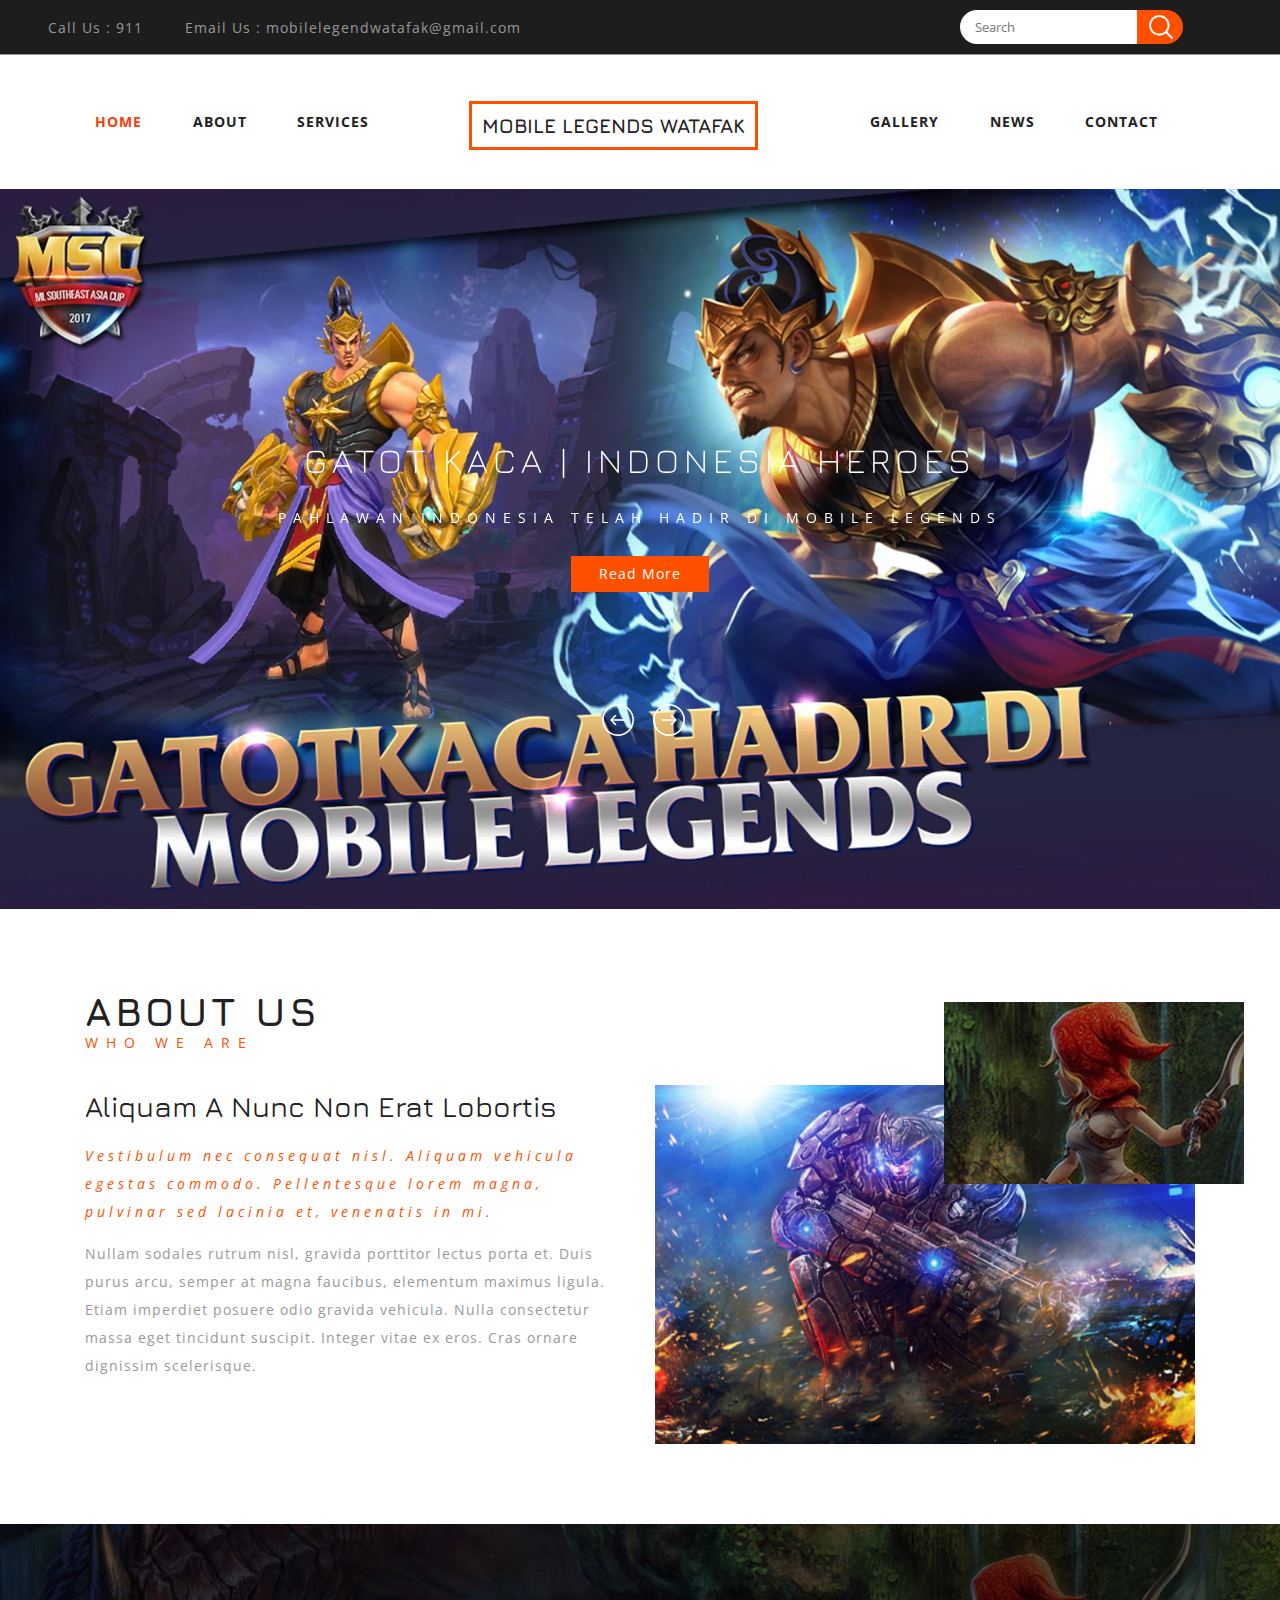
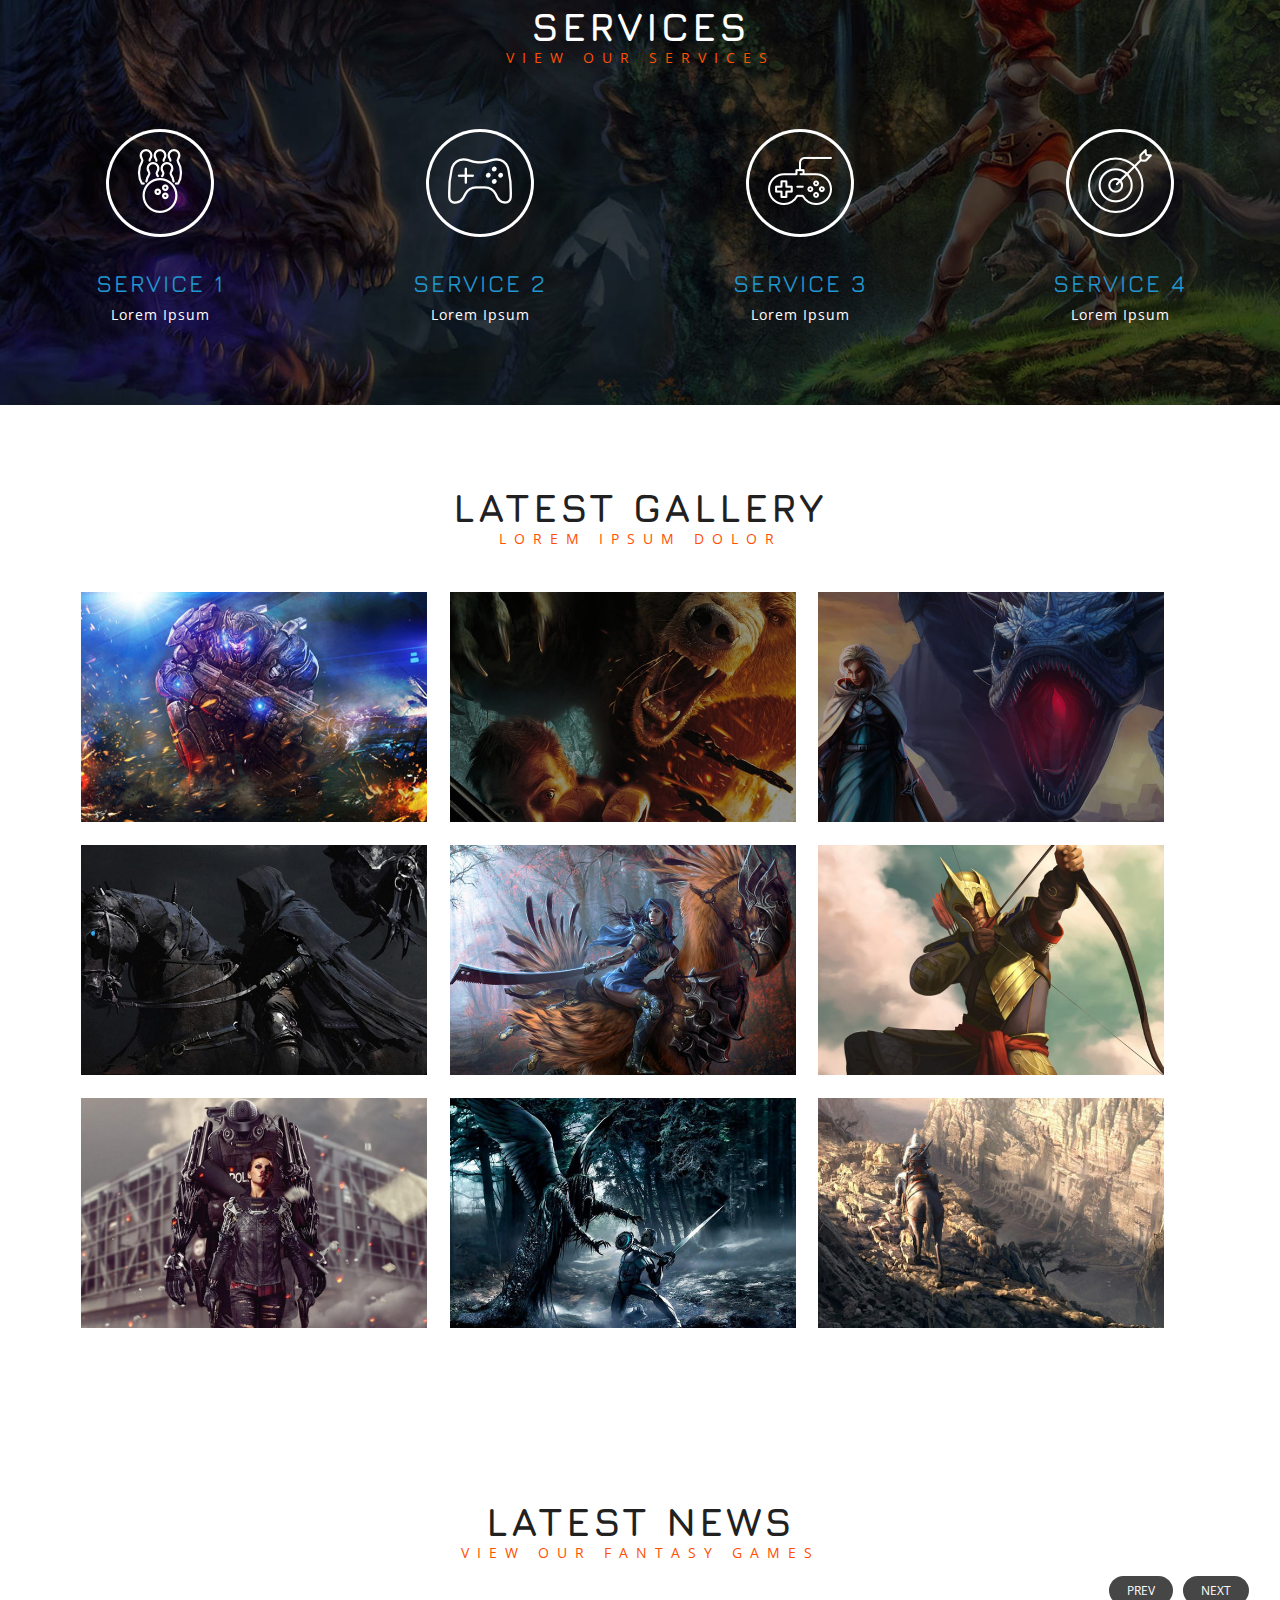
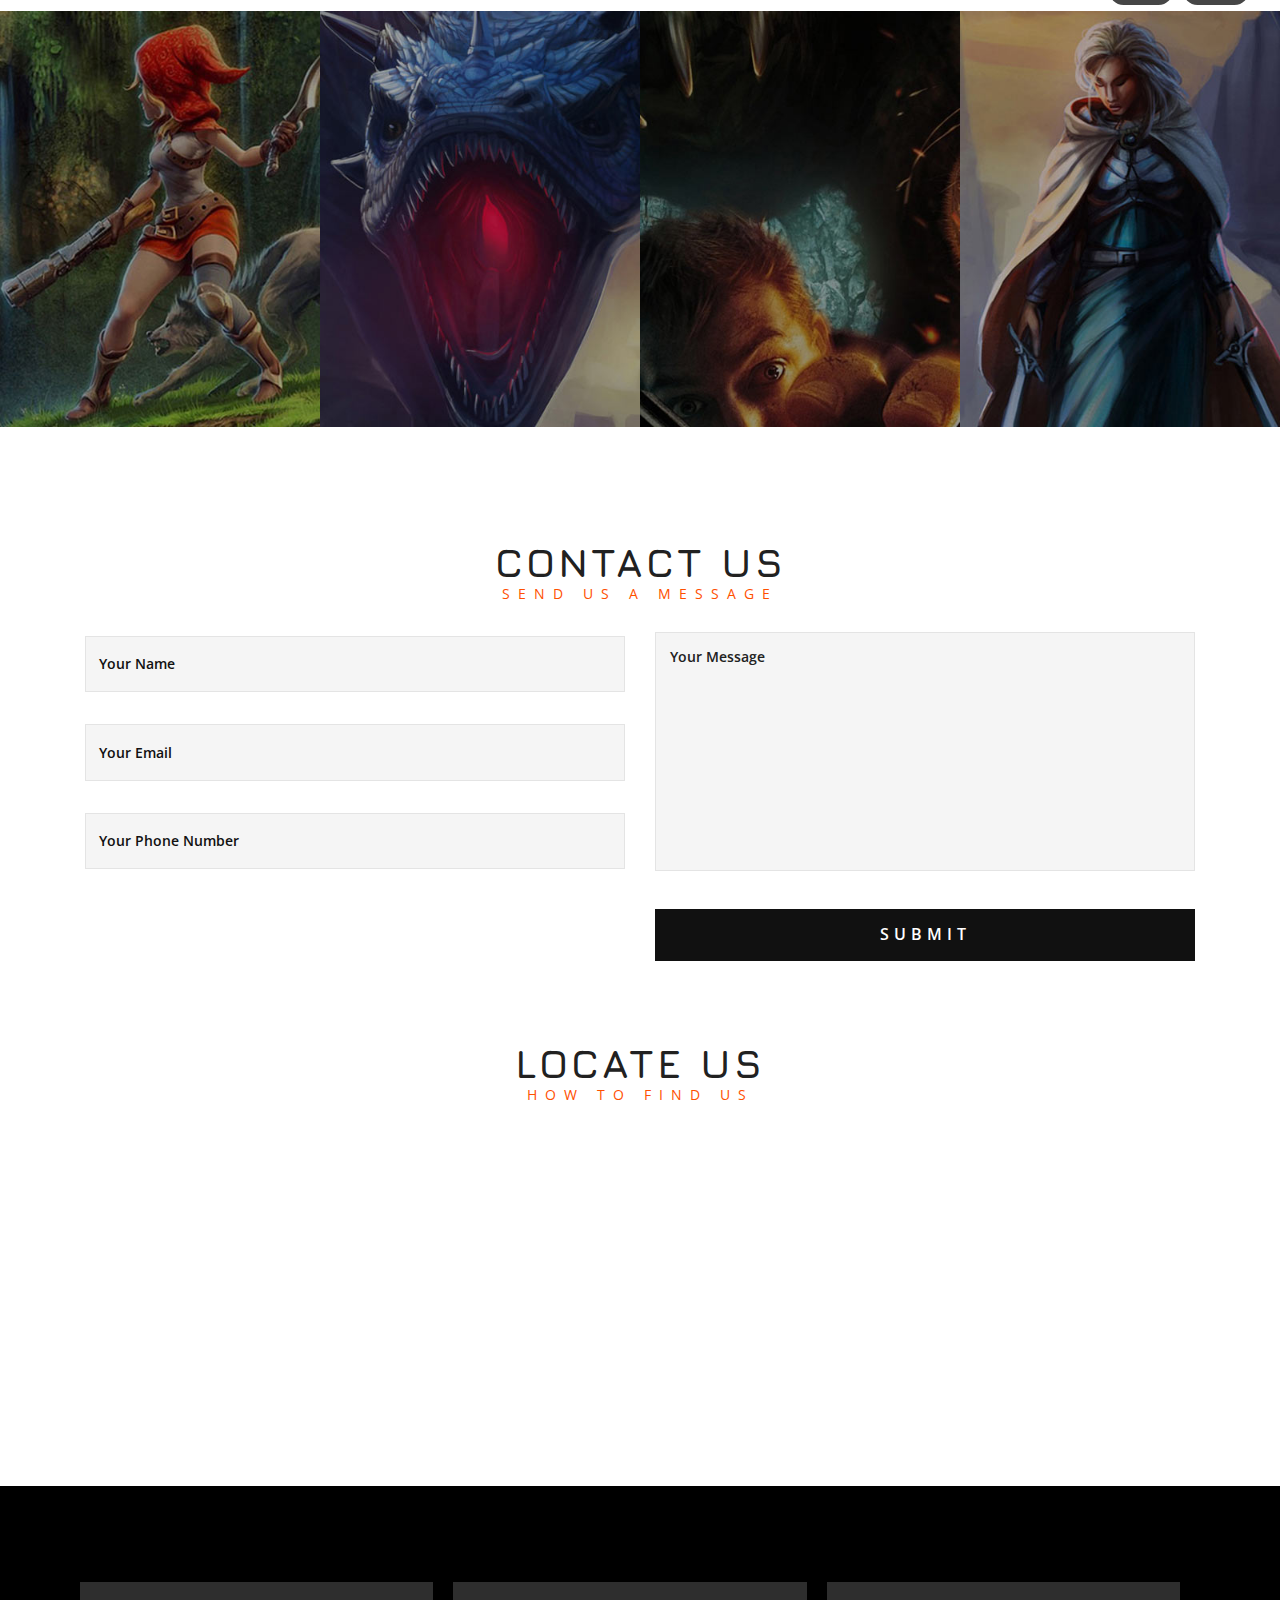
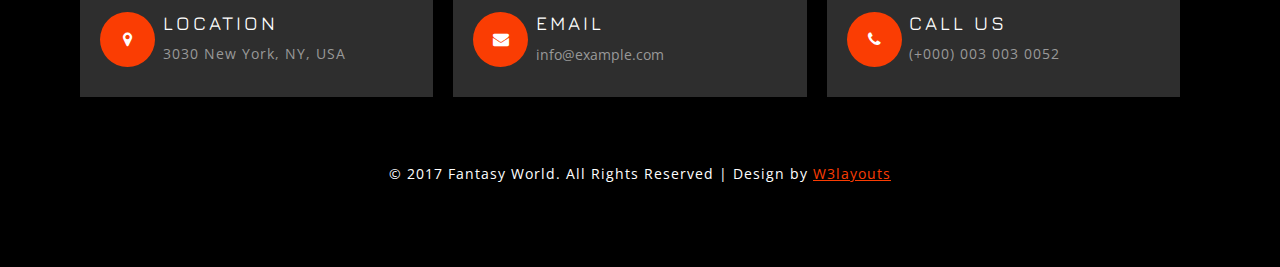
==== index.html @ d0b6f2b8 "First Commit" ====
<!DOCTYPE html>
<html lang="en">
<head>
<title>=MOBILE LEGENDS WATAFAK | Home :: MOBILE LEGENDS</title>
<!-- for-mobile-apps -->
<meta name="viewport" content="width=device-width, initial-scale=1">
<meta http-equiv="Content-Type" content="text/html; charset=utf-8" />
<meta name="keywords" content=" MOBILE LEGENDS WATAFAK" />
<script type="application/x-javascript"> addEventListener("load", function() { setTimeout(hideURLbar, 0); }, false);
		function hideURLbar(){ window.scrollTo(0,1); } </script>
<!-- //for-mobile-apps -->
<link href="css/bootstrap.css" rel="stylesheet" type="text/css" media="all" />
<link href="css/style.css" rel="stylesheet" type="text/css" media="all" />
<!-- gallery -->
<link rel="stylesheet" href="css/lightGallery.css" type="text/css" media="all" />
<!-- //gallery -->
<!-- font-awesome icons -->
<link href="css/font-awesome.css" rel="stylesheet"> 

<!-- //font-awesome icons -->
<link href="//fonts.googleapis.com/css?family=Questrial" rel="stylesheet">
<link href="//fonts.googleapis.com/css?family=Jura:300,400,500,600" rel="stylesheet">
<link href='//fonts.googleapis.com/css?family=Open+Sans:400,300,300italic,400italic,600,600italic,700,700italic,800,800italic' rel='stylesheet' type='text/css'>

</head>
	
<body>
<!-- header -->
	<div class="header">
		<div class="w3layouts_header_left">
				<div class="top-nav-text">
						<p>Call Us : <span class="call">911</span></p>
						<p>Email Us : <span class="mail"><a href="#">mobilelegendwatafak@gmail.com</a></span></p>
					</div>
		</div>
		<div class="w3layouts_header_right">
			     <form action="#" method="post">
						<input name="Search heare" type="search" placeholder="Search" required="">
					
						<input type="submit" value="">
					</form>
		</div>
		<div class="clearfix"> </div>
	</div>
	<div class="w3_navigation">
		<div class="container">
			<nav class="navbar navbar-default">
				<div class="navbar-header navbar-left">
					<button type="button" class="navbar-toggle collapsed" data-toggle="collapse" data-target="#bs-example-navbar-collapse-1">
						<span class="sr-only">Toggle navigation</span>
						<span class="icon-bar"></span>
						<span class="icon-bar"></span>
						<span class="icon-bar"></span>
					</button>
					<div class="w3_navigation_pos">
						<h1><a href="index.html"><span>Mobile Legends</span> Watafak</a></h1>
					</div>
				</div>
				<!-- Collect the nav links, forms, and other content for toggling -->
				<div class="collapse navbar-collapse navbar-right" id="bs-example-navbar-collapse-1">
					<nav class="cl-effect-5" id="cl-effect-5">
						<ul class="nav navbar-nav">
							<li class="active"><a href="index.html"><span data-hover="Home">Home</span></a></li>

							<li><a href="#about" class="scroll"><span data-hover="About">About</span></a></li>
							<li><a href="#services" class="scroll"><span data-hover="Services">Services</span></a></li>
							<li><a href="#work" class="scroll"><span data-hover="Gallery">Gallery</span></a></li>
							<li><a href="#projects" class="scroll"><span data-hover="News">News</span></a></li>
							<li><a href="#mail" class="scroll"><span data-hover="Contact">Contact</span></a></li>
						</ul>
					</nav>
				</div>
			</nav>	
		</div>
	</div>
<!-- //header -->
<!-- banner -->
	<div class="banner">
			<!--Slider-->
		<div class="slider">
			<div class="callbacks_container">
				<ul class="rslides" id="slider3">
					<li>
						<div class="slider-img">
							<img src="images/gatotkaca.jpg" class="img-responsive" alt="gatotkaca">
						</div>
						<div class="slider-info">
							
							<h4>GATOT KACA | INDONESIA HEROES </h4>
							  <p>Pahlawan Indonesia telah hadir di Mobile Legends </p>
							<a href="#about" class="hvr-shutter-in-horizontal scroll">Read More</a>
						</div>
					</li>
					<li>
						<div class="slider-img">
							<img src="images/karriebestbuild.jpg" class="img-responsive" alt="karrie">
						</div>
						<div class="slider-info">
						 <h4>.</h4>
						  <p>Tips & Tricks Marksman Hero Karrie - Lost Star, Best Build Ever? Prove and get More Legendaries </p>
					<a href="#about" class="hvr-shutter-in-horizontal scroll">Learn More</a>
						</div>
					</li>
					<li>
						<div class="slider-img">
							<img src="images/summerparty.jpg" class="img-responsive" alt="summerparty">
						</div>
						<div class="slider-info">
							
							<h4>SUMMER PARTY | EVENT</h4>
						   <p>Summer Carnival Events and Rewards is Coming, Check out 4 New Skin Heroes ..</p>
						<a href="#about" class="hvr-shutter-in-horizontal scroll">Read More</a>
						</div>
					</li>


				</ul>
				
			</div>
			<div class="clearfix"></div>
		</div>
		<!--//Slider-->
	</div>
<!-- //banner -->
<!-- Modal1 -->
						<div class="modal fade" id="myModal1" role="dialog">
							<div class="modal-dialog">
							<!-- Modal content-->
								<div class="modal-content">
									<div class="modal-header">
										<button type="button" class="close" data-dismiss="modal">&times;</button>
										<h4>Contracts</h4>
										<img src="images/ab.jpg" alt=" " class="img-responsive">
										<h5>Donec lobortis pharetra dolor</h5>
										<p>Lorem Ipsum is simply dummy text of the printing and typesetting industry. Lorem Ipsum has been the industry's standard dummy text ever since the 1500s, rds which don't look even slightly believable. If you are going to use a passage of Lorem Ipsum, you need to be sure there isn't anything embarrassing hidden in the middle of text.</p>
									</div>
								</div>
							</div>
						</div>
						<!-- //Modal1 -->

<!-- about -->
	<div class="about" id="about">
		<div class="container">
			<div class="col-md-4 agileits_about_left">
				<h3 class="w3l_head">About Us</h3>
				<p class="w3ls_head_para">who we are</p>
			</div>
			<div class="agileits_banner_bottom_grids">
				<div class="col-md-6 agileits_banner_bottom_grid_l">
					<h4>Aliquam a nunc non erat lobortis</h4>
					<p><i>Vestibulum nec consequat nisl. Aliquam vehicula egestas commodo. 
						Pellentesque lorem magna, pulvinar sed lacinia et, venenatis in mi.</i>Nullam sodales rutrum nisl, gravida porttitor lectus porta et. 
						Duis purus arcu, semper at magna faucibus, elementum maximus ligula. 
						Etiam imperdiet posuere odio gravida vehicula. Nulla consectetur massa 
						eget tincidunt suscipit. Integer vitae ex eros. Cras ornare dignissim 
						scelerisque.</p>
				</div>
				<div class="col-md-6 agileits_banner_bottom_grid_r">
					<div class="agileits_banner_btm_grid_r">
						<img src="images/ab.jpg" alt=" " class="img-responsive">
						<div class="agileits_banner_btm_grid_r_pos">
							<img src="images/ab1.jpg" alt=" " class="img-responsive">
						</div>
					</div>
				</div>
				<div class="clearfix"> </div>
			</div>
		</div>
	</div>
<!-- //about-bottom -->
<!-- services -->
<div class="services" id="services">
		 <h3 class="w3l_head w3l_head1">Services</h3>
			         <p class="w3ls_head_para w3ls_head_para1">View Our Services</p>
		<div class="services-agile-w3l">
		<div class="col-md-3 services-gd text-center">
			<div class="hi-icon-wrap hi-icon-effect-9 hi-icon-effect-9a">
				<a href="#" class="hi-icon"><img src="images/s1.png" alt=" " /></a>
			</div>
			<h4>Service 1</h4>
			<p>Lorem Ipsum</p>
		</div>

       <div class="col-md-3 services-gd text-center">
			<div class="hi-icon-wrap hi-icon-effect-9 hi-icon-effect-9a">
				<a href="#" class="hi-icon"><img src="images/s2.png" alt=" " /></a>
			</div>
			<h4>Service 2</h4>
			<p>Lorem Ipsum</p>
		</div>
		<div class="col-md-3 services-gd text-center">
			<div class="hi-icon-wrap hi-icon-effect-9 hi-icon-effect-9a">
				<a href="#" class="hi-icon"><img src="images/s3.png" alt=" " /></a>
			</div>
			<h4>Service 3</h4>
			<p>Lorem Ipsum</p>
		</div>
		<div class="col-md-3 services-gd text-center">
			<div class="hi-icon-wrap hi-icon-effect-9 hi-icon-effect-9a">
				<a href="#" class="hi-icon"><img src="images/s4.png" alt=" " /></a>
			</div>
			<h4>Service 4</h4>
			<p>Lorem Ipsum</p>
		</div>
		<div class="clearfix"> </div>
	</div>
</div>
<!-- //services -->

<!-- gallery -->
	<div class="team-bottom" id="work">
		<div class="container">
			<h3 class="w3l_head w3l_head1">Latest Gallery</h3>
			<p class="w3ls_head_para w3ls_head_para1">Lorem Ipsum Dolor</p>
			<div class="w3layouts_gallery_grids">
				<ul class="w3l_gallery_grid" id="lightGallery">
					<li data-title="Games" data-desc="Lorem Ipsum is simply dummy text of the printing." data-src="images/ab.jpg" data-responsive-src="images/8.jpg"> 
						<div class="w3layouts_gallery_grid1 box">
							<a href="#">
								<img src="images/ab.jpg" alt=" " class="img-responsive" />
								<div class="overbox">
									<h4 class="title overtext"> Fantasy World</h4>
									
								</div>
							</a>
						</div>
					</li>
					<li data-title="Games" data-desc="Lorem Ipsum is simply dummy text of the printing." data-src="images/g1.jpg" data-responsive-src="images/9.jpg"> 
						<div class="w3layouts_gallery_grid1 box">
							<a href="#">
								<img src="images/g1.jpg" alt=" " class="img-responsive" />
								<div class="overbox">
									<h4 class="title overtext"> Fantasy World</h4>
									
								</div>
							</a>
						</div>
					</li>
					<li data-title="Games" data-desc="Lorem Ipsum is simply dummy text of the printing." data-src="images/g2.jpg" data-responsive-src="images/10.jpg"> 
						<div class="w3layouts_gallery_grid1 box">
							<a href="#">
								<img src="images/g2.jpg" alt=" " class="img-responsive" />
								<div class="overbox">
									<h4 class="title overtext"> Fantasy World</h4>
									
								</div>
							</a>
						</div>
					</li>
					<li data-title="Games" data-desc="Lorem Ipsum is simply dummy text of the printing." data-src="images/g3.jpg" data-responsive-src="images/11.jpg"> 
						<div class="w3layouts_gallery_grid1 box">
							<a href="#">
								<img src="images/g3.jpg" alt=" " class="img-responsive" />
								<div class="overbox">
									<h4 class="title overtext"> Fantasy World</h4>
									
								</div>
							</a>
						</div>
					</li>
					<li data-title="Games" data-desc="Lorem Ipsum is simply dummy text of the printing." data-src="images/g4.jpg" data-responsive-src="images/12.jpg"> 
						<div class="w3layouts_gallery_grid1 box">
							<a href="#">
								<img src="images/g4.jpg" alt=" " class="img-responsive" />
								<div class="overbox">
									<h4 class="title overtext"> Fantasy World</h4>
									
								</div>
							</a>
						</div>
					</li>
					<li data-title="Games" data-desc="Lorem Ipsum is simply dummy text of the printing." data-src="images/g5.jpg" data-responsive-src="images/13.jpg"> 
						<div class="w3layouts_gallery_grid1 box">
							<a href="#">
								<img src="images/g5.jpg" alt=" " class="img-responsive" />
								<div class="overbox">
									<h4 class="title overtext"> Fantasy World</h4>
									
								</div>
							</a>
						</div>
					</li>
					<li data-title="Games" data-desc="Lorem Ipsum is simply dummy text of the printing." data-src="images/g8.jpg" data-responsive-src="images/14.jpg"> 
						<div class="w3layouts_gallery_grid1 box">
							<a href="#">
								<img src="images/g8.jpg" alt=" " class="img-responsive" />
								<div class="overbox">
									<h4 class="title overtext"> Fantasy World</h4>
								
								</div>
							</a>
						</div>
					</li>
					<li data-title="Games" data-desc="Lorem Ipsum is simply dummy text of the printing." data-src="images/g6.jpg" data-responsive-src="images/15.jpg"> 
						<div class="w3layouts_gallery_grid1 box">
							<a href="#">
								<img src="images/g6.jpg" alt=" " class="img-responsive" />
								<div class="overbox">
									<h4 class="title overtext"> Fantasy World</h4>
									
								</div>
							</a>
						</div>
					</li>
					<li data-title="Games" data-desc="Lorem Ipsum is simply dummy text of the printing." data-src="images/g7.jpg" data-responsive-src="images/16.jpg"> 
						<div class="w3layouts_gallery_grid1 box">
							<a href="#">
								<img src="images/g7.jpg" alt=" " class="img-responsive" />
								<div class="overbox">
									<h4 class="title overtext"> Fantasy World</h4>
								
								</div>
							</a>
						</div>
					</li>
				</ul>
			</div>
		</div>
	</div>
	<!-- //gallery -->
<!-- projects -->
	<div class="projects" id="projects">
		<div class="container">
			<div class="port-head">
					 <h3 class="w3l_head w3l_head1">Latest News</h3>
			         <p class="w3ls_head_para w3ls_head_para1">View Our Fantasy Games</p>
			</div>
		</div>
		<div class="projects-grids">
				<div class="sreen-gallery-cursual">

			<div id="owl-demo" class="owl-carousel owl-theme">
					<div class="item">
						<div class="projects-agile-grid-info">
							<img src="images/s1.jpg" alt="" />
							<div class="projects-grid-caption"> 
								
							<h4>Fantasy World</h4>
								<p>Lorem ipsum</p>
							</div>
						</div>	
					</div>
					<div class="item">
						<div class="projects-agile-grid-info">
							<img src="images/s2.jpg" alt="" />
							<div class="projects-grid-caption"> 
								
									<h4>Fantasy World</h4>
								<p>Lorem ipsum</p>
							</div>
						</div>	
					</div>
					<div class="item">
						<div class="projects-agile-grid-info">
							<img src="images/s3.jpg" alt="" />
							<div class="projects-grid-caption"> 
								
								<h4>Fantasy World</h4>
								<p>Lorem ipsum</p>
							</div>
						</div>	
					</div>
					<div class="item">
						<div class="projects-agile-grid-info">
							<img src="images/s4.jpg" alt="" />
							<div class="projects-grid-caption"> 
							
								<h4>Fantasy World</h4>
								<p>Lorem ipsum</p>
							</div>
						</div>
					</div>
					<div class="item">
						<div class="projects-agile-grid-info">
							<img src="images/s5.jpg" alt="" />
							<div class="projects-grid-caption"> 
							
									<h4>Fantasy World</h4>
								<p>Lorem ipsum</p>
							</div>
						</div>	
					</div>
					<div class="item">
						<div class="projects-agile-grid-info">
							<img src="images/s6.jpg" alt="" />
							<div class="projects-grid-caption"> 
								
									<h4>Fantasy World</h4>
								<p>Lorem ipsum</p>
							</div>
						</div>	
					</div>
					<div class="item">
						<div class="projects-agile-grid-info">
							<img src="images/s7.jpg" alt="" />
							<div class="projects-grid-caption"> 
								
								<h4>Fantasy World</h4>
								<p>Lorem ipsum</p>
							</div>
						</div>	
					</div>
					<div class="item">
						<div class="projects-agile-grid-info">
							<img src="images/s1.jpg" alt="" />
							<div class="projects-grid-caption">
									<h4>Fantasy World</h4>
								<p>Lorem ipsum</p>
							</div>
						</div>
					</div>
			</div>
		</div>
	</div>
	</div>
	<!-- //projects -->
<!-- mail -->
	<div class="mail" id="mail">
		<div class="container">
			<h3 class="w3l_head w3l_head1">Contact Us</h3>
			<p class="w3ls_head_para w3ls_head_para1">send us a message</p>
			<div class="w3_mail_grids">
				<form action="#" method="post">
					<div class="col-md-6 w3_agile_mail_grid">
						<span class="input input--ichiro">
							<input class="input__field input__field--ichiro" type="text" id="input-25" placeholder=" " required="">
							<label class="input__label input__label--ichiro" for="input-25">
								<span class="input__label-content input__label-content--ichiro">Your Name</span>
							</label>
						</span>
						<span class="input input--ichiro">
							<input class="input__field input__field--ichiro" type="email" id="input-26" placeholder=" " required="">
							<label class="input__label input__label--ichiro" for="input-26">
								<span class="input__label-content input__label-content--ichiro">Your Email</span>
							</label>
						</span>
						<span class="input input--ichiro">
							<input class="input__field input__field--ichiro" type="text" id="input-27" placeholder=" " required="">
							<label class="input__label input__label--ichiro" for="input-27">
								<span class="input__label-content input__label-content--ichiro">Your Phone Number</span>
							</label>
						</span>
						
					</div>
					<div class="col-md-6 w3_agile_mail_grid">
						<textarea name="Message" placeholder="Your Message" required=""></textarea>
						<input type="submit" value="Submit">
					</div>
					<div class="clearfix"> </div>
				</form>
			</div>
		</div>
	</div>
	
<!-- //mail -->
<div class="map">
	<div class="container">
		<h3 class="w3l_head w3l_head1">Locate Us</h3>
		<p class="w3ls_head_para w3ls_head_para1">How to find us</p>
	</div>
<iframe src="https://www.google.com/maps/embed?pb=!1m18!1m12!1m3!1d57537.641430789925!2d-74.03215321337959!3d40.719122105634035!2m3!1f0!2f0!3f0!3m2!1i1024!2i768!4f13.1!3m3!1m2!1s0x89c24fa5d33f083b%3A0xc80b8f06e177fe62!2sNew+York%2C+NY%2C+USA!5e0!3m2!1sen!2sin!4v1456152197129" allowfullscreen=""></iframe>

</div>
<!-- footer -->
	<div class="w3l_footer">
		<div class="container">
			
			<div class="w3ls_footer_grids">
				
				<div class="w3ls_footer_grid">
					<div class="col-md-4 w3ls_footer_grid_left">
						<div class="w3ls_footer_grid_leftl">
							<i class="fa fa-map-marker" aria-hidden="true"></i>
						</div>
						<div class="w3ls_footer_grid_leftr">
							<h4>Location</h4>
							<p>3030 New York, NY, USA</p>
						</div>
						<div class="clearfix"> </div>
					</div>
					<div class="col-md-4 w3ls_footer_grid_left">
						<div class="w3ls_footer_grid_leftl">
							<i class="fa fa-envelope" aria-hidden="true"></i>
						</div>
						<div class="w3ls_footer_grid_leftr">
							<h4>Email</h4>
							<a href="mailto:info@example.com">info@example.com</a>
						</div>
						<div class="clearfix"> </div>
					</div>
					<div class="col-md-4 w3ls_footer_grid_left">
						<div class="w3ls_footer_grid_leftl">
							<i class="fa fa-phone" aria-hidden="true"></i>
						</div>
						<div class="w3ls_footer_grid_leftr">
							<h4>Call Us</h4>
							<p>(+000) 003 003 0052</p>
						</div>
						<div class="clearfix"> </div>
					</div>
					<div class="clearfix"> </div>
				</div>
			</div>
		</div>
		<div class="w3l_footer_pos">
			<p>© 2017 Fantasy World. All Rights Reserved | Design by <a href="https://w3layouts.com/">W3layouts</a></p>
		</div>
	</div>
<!-- //footer -->

<!--banner Slider starts Here-->
<script src="js/jquery-2.2.3.min.js"></script> 
						<script src="js/responsiveslides.min.js"></script>
							<script>
								// You can also use "$(window).load(function() {"
								$(function () {
								  // Slideshow 4
								  $("#slider3").responsiveSlides({
									auto: true,
									pager:false,
									nav:true,
									speed: 500,
									namespace: "callbacks",
									before: function () {
									  $('.events').append("<li>before event fired.</li>");
									},
									after: function () {
									  $('.events').append("<li>after event fired.</li>");
									}
								  });
							
								});
							 </script>
							 <!-- js -->
<!-- start-smoth-scrolling -->
	<script src="js/lightGallery.js"></script>
	<script>
    	 $(document).ready(function() {
			$("#lightGallery").lightGallery({
				mode:"fade",
				speed:800,
				caption:true,
				desc:true,
				mobileSrc:true
			});
		});
    </script>

<script src="js/owl.carousel.js"></script> 
<link href="css/owl.theme.css" rel="stylesheet">
 <link rel="stylesheet" href="css/owl.carousel.css" type="text/css" media="all">
<script>
$(document).ready(function() { 
	$("#owl-demo").owlCarousel({
 
		autoPlay: 3000, //Set AutoPlay to 3 seconds
		  autoPlay : true,
		   navigation :true,

		items : 4,
		itemsDesktop : [640,5],
		itemsDesktopSmall : [414,4]
 
	});
	
}); 
</script>
<!-- start-smoth-scrolling -->
<script type="text/javascript" src="js/move-top.js"></script>
<script type="text/javascript" src="js/easing.js"></script>
<script type="text/javascript">
	jQuery(document).ready(function($) {
		$(".scroll").click(function(event){		
			event.preventDefault();
			$('html,body').animate({scrollTop:$(this.hash).offset().top},1000);
		});
	});
</script>
<!-- start-smoth-scrolling -->
<!-- //js -->
	<script src="js/bootstrap.js"></script>
<!-- //for bootstrap working -->
<!-- here stars scrolling icon -->
	<script type="text/javascript">
		$(document).ready(function() {
			/*
				var defaults = {
				containerID: 'toTop', // fading element id
				containerHoverID: 'toTopHover', // fading element hover id
				scrollSpeed: 1200,
				easingType: 'linear' 
				};
			*/
								
			$().UItoTop({ easingType: 'easeOutQuart' });
								
			});
	</script>
<!-- //here ends scrolling icon -->
</body>
</html>
---- css/style.css ----
/*--
Author: W3layouts
Author URL: http://w3layouts.com
License: Creative Commons Attribution 3.0 Unported
License URL: http://creativecommons.org/licenses/by/3.0/
--*/
html, body{
    font-size: 100%;
	font-family: 'Open Sans', sans-serif;
	background:#ffffff;
	margin: 0;
}
p,ul li,ol li{
	margin:0;
	font-size:14px;
	letter-spacing: 1px;
}
h1,h2,h3,h4,h5,h6{
	font-family: 'Jura', sans-serif;
	text-transform:uppercase;
	margin:0;
}
ul,label{
	margin:0;
	padding:0;
}
body a:hover{
	text-decoration:none;
}
input[type="submit"],input[type="reset"],.w3ls_footer_grid_leftl,.w3ls_footer_grid_leftr h4,.w3l_footer_pos p a,.w3ls_footer_grid_leftr a,.w3layouts_header_right ul li a,.w3ls_social li a,.w3_team_grid1_pos,.w3_team_grid1_pos img{
	transition: .5s ease-in;
	-webkit-transition: .5s ease-in;
	-moz-transition: .5s ease-in;
	-o-transition: .5s ease-in;
	-ms-transition: .5s ease-in;
}
/*-- header --*/
.w3layouts_header_left{
	float:left;
}
.w3layouts_header_left p{
    color: #999;
    line-height: 1.8em;
    float: left;
    margin: 5px 42px 0 0;
}
.w3layouts_header_left a {
	 color: #999;
}
.w3layouts_header_right{
    float: right;
    position: relative;
    width: 23%;
}
.header {
	    padding: 0.6em 3em;
    background: #1d1d1d;
}
.w3layouts_header_right input[type="search"] {
       width: 65%;
    border-top-left-radius: 20px;
    border-bottom-left-radius: 20px;
    outline: none;
    border: none;
    background: #fff;
    color: #999;
    padding:8px 15px 8px 15px;
    font-size: 13px;
    float: left;
}
.w3layouts_header_right input[type="submit"] {
	     outline: none;
    border: none;
    background: #ff5000 url(../images/search.png)no-repeat 12px 5px;
    color: #fff;
    padding: 6px 0;
    width: 17%;
    border-top-right-radius: 20px;
    border-bottom-right-radius: 20px;
    -webkit-transition: all 0.2s ease 0s;
    -moz-transition: all 0.2s ease 0s;
    -o-transition: all 0.2s ease 0s;
    -ms-transition: all 0.2s ease 0s;
}
/*-- nav --*/
.navbar-default {
    background: none;
    border: none;
}
.navbar {
    margin-bottom: 30px;
    margin-top : 30px;
}
.w3_navigation {
    border-top: 1px solid #999;
	position:relative;
}
.navbar-nav {
    float: none;
    margin: 1em 0 1em 0;
}
.navbar-collapse {
    padding: 0;
}
.navbar-right {
    float: none !important;
    margin-right: 0;
}
.navbar-default .navbar-nav > .active > a, .navbar-default .navbar-nav > .active > a:hover, .navbar-default .navbar-nav > .active > a:focus {
    color:#fa3d03;
    background: none;
}
.navbar-default .navbar-nav > li > a {
    color: #212121;
}
.navbar-nav > li > a {
      margin:1em 1.8em;
    padding: 0;
	line-height: 1em;
	font-weight: bold;
    text-transform: uppercase;
}
.navbar-nav > li:nth-child(3) a {
        margin-right: 34em !important;
}
.navbar-nav > li:nth-child(6) a {
        margin-right:0px!important;
}
.w3_navigation_pos {
       position: absolute;
    top: 20%;
    left: 35%;
    z-index: 999;
}
.w3_navigation_pos h1 a {
     font-size: 20px;
    color: #212121;
    text-decoration: none;
    border: 3px solid #ff5000;
    padding: 10px 10px;
    font-weight: 700;
    text-transform: uppercase;
    font-family: 'Jura', sans-serif;
}
.navbar-default .navbar-nav > li > a:hover{
    color: #fa3d03;
}
/* Effect 5: same word slide in */
.cl-effect-5 a {
	overflow: hidden;
	padding: 0 4px;
}

.cl-effect-5 a span {
	position: relative;
	display: inline-block;
	-webkit-transition: -webkit-transform 0.3s;
	-moz-transition: -moz-transform 0.3s;
	transition: transform 0.3s;
}

.cl-effect-5 a span::before {
	position: absolute;
	top: 100%;
	content: attr(data-hover);
	-webkit-transform: translate3d(0,0,0);
	-moz-transform: translate3d(0,0,0);
	transform: translate3d(0,0,0);
}

.cl-effect-5 a:hover span,
.cl-effect-5 a:focus span {
	-webkit-transform: translateY(-100%);
	-moz-transform: translateY(-100%);
	transform: translateY(-100%);
}

/* Effect 5: same word slide in and border bottom */
/*-- //nav --*/
.fa-cog{
    -webkit-animation: fa-spin 3s infinite linear;
    animation: fa-spin 3s infinite linear;
}
/*-- //header --*/
/*-- banner --*/
.w3_navigation_pos h1 a i {
    font-size: .6em;
    color: #f83e03;
}
.slider-info {
    position: absolute;
    top: 40%;
    z-index: 999;
    left: 0px;
    width: 100%;
    height: 100%;
	text-align:center;
}
.slider-info h4 {
    font-size: 3em;
    color: #fff;
    letter-spacing: 5px;
    text-transform: uppercase;
    font-weight: 200;
}
.slider-info a {
	font-size:1em;
	padding:0.6em 2em;
	color:#fff;
	}
/* Shutter In Horizontal */
.hvr-shutter-in-horizontal {
  display: inline-block;
  vertical-align: middle;
  -webkit-transform: translateZ(0);
  transform: translateZ(0);
  box-shadow: 0 0 1px rgba(0, 0, 0, 0);
  -webkit-backface-visibility: hidden;
  backface-visibility: hidden;
  -moz-osx-font-smoothing: grayscale;
  position: relative;
  background: #2098d1;
  -webkit-transition-property: color;
  transition-property: color;
  -webkit-transition-duration: 0.3s;
  transition-duration: 0.3s;
}
.hvr-shutter-in-horizontal:before {
  content: "";
  position: absolute;
  z-index: -1;
  top: 0;
  bottom: 0;
  left: 0;
  right: 0;
  background: #ff5000;
  -webkit-transform: scaleX(1);
  transform: scaleX(1);
  -webkit-transform-origin: 50%;
  transform-origin: 50%;
  -webkit-transition-property: transform;
  transition-property: transform;
  -webkit-transition-duration: 0.3s;
  transition-duration: 0.3s;
  -webkit-transition-timing-function: ease-out;
  transition-timing-function: ease-out;
}
.hvr-shutter-in-horizontal:hover, .hvr-shutter-in-horizontal:focus, .hvr-shutter-in-horizontal:active {
  color: white;
}
.hvr-shutter-in-horizontal:hover:before, .hvr-shutter-in-horizontal:focus:before, .hvr-shutter-in-horizontal:active:before {
  -webkit-transform: scaleX(0);
  transform: scaleX(0);
}
.slider-info p {
    font-size:1em;
    text-transform: uppercase;
    color: #fff;
    letter-spacing: 7px;
    margin: 2em 0;
}
/*--slider--*/
#slider2,
#slider3 {
  box-shadow: none;
  -moz-box-shadow: none;
  -webkit-box-shadow: none;
  margin: 0 auto;
}
.rslides_tabs li:first-child {
  margin-left: 0;
}
.rslides_tabs .rslides_here a {
  background: rgba(255,255,255,.1);
  color: #fff;
  font-weight: bold;
}
.events {
  list-style: none;
}
.callbacks_container {
  position: relative;
  float: left;
  width: 100%;
}
.callbacks {
  position: relative;
  list-style: none;
  overflow: hidden;
  width: 100%;
  padding: 0;
  margin: 0;
}
.callbacks li {
  position: absolute;
  width: 100%;
}
.callbacks img {
  position: relative;
  z-index: 1;
  height: auto;
  border: 0;
}
.callbacks .caption {
	display: block;
	position: absolute;
	z-index: 2;
	font-size: 20px;
	text-shadow: none;
	color: #fff;
	left: 0;
	right: 0;
	padding: 10px 20px;
	margin: 0;
	max-width: none;
	top: 10%;
	text-align: center;
}
.callbacks_nav {
    position: absolute;
    -webkit-tap-highlight-color: rgba(0,0,0,0);
       bottom: 24%;
    left: 0;
    z-index: 3;
    text-indent: -9999px;
    overflow: hidden;
    text-decoration: none;
    width:32px;
    height:32px;
    background: transparent url("../images/left.png") no-repeat left top;
}
 .callbacks_nav:hover{
  	opacity: 0.5;
  }
.callbacks_nav.next {
  left: auto;
   background: transparent url("../images/right.png") no-repeat right top;
       left: 51%;
 }
 .callbacks_nav.prev {
	right: auto;
	background-position:left top;
	left: 47%;
}
#slider3-pager a {
  display: inline-block;
}
#slider3-pager span{
  float: left;
}
#slider3-pager span{
	width:100px;
	height:15px;
	background:#fff;
	display:inline-block;
	border-radius:30em;
	opacity:0.6;
}
#slider3-pager .rslides_here a {
  background: #FFF;
  border-radius:30em;
  opacity:1;
}
#slider3-pager a {
  padding: 0;
}
#slider3-pager li{
	display:inline-block;
}
.rslides {
  position: relative;
  list-style: none;
  overflow: hidden;
  width: 100%;
  padding: 0;
}
.rslides li {
  -webkit-backface-visibility: hidden;
  position: absolute;
  display:none;
  width: 100%;
  left: 0;
  top: 0;
}
.rslides li{
  position: relative;
  display: block;
  float: left;
}
.rslides img {
  height: auto;
  border: 0;
  }
.callbacks_tabs{
       list-style: none;
    position: absolute;
    bottom: -39%;
    left: 42%;
    padding: 0;
    margin: 0;
    z-index: 990;
    display: block;
    text-align: center;
}
.slider-top span{
	font-weight:600;
}
.callbacks_tabs li{
       display: inline-block;
    margin: 0 7px;
}
/*----*/
.callbacks_tabs a{
 visibility: hidden;
}
.callbacks_tabs a:after {
    content: "\f111";
    font-size: 0;
    font-family: FontAwesome;
    visibility: visible;
    display: block;
    height: 12px;
    width: 12px;
    display: inline-block;
    background: #fff;
    border-radius: 50%;
    -webkit-border-radius: 50%;
    -o-border-radius: 50%;
    -moz-border-radius: 50%;
    -ms-border-radius: 50%;
}
.callbacks_here a:after{
	background: #f53753;
    border: 1px solid #f53753;
    height:1px;
    width:40px;
    border-radius: 0;
}
/*-- //banner --*/
/*-- about --*/
.about,.services,.team-bottom,.mail{
	padding:5em 0;
}
.w3l_head{
	font-size: 2.5em;
    font-weight: bold;
    color: #212121;
	letter-spacing: 3px;
	text-align: center;
}
.w3ls_head_para{
	color:#ff5000;
	text-transform:uppercase;
	letter-spacing:8px;
	text-align: center;
}

.agileits_about_right p{
	color:#999;
	line-height:2em;
	margin-bottom:3em;
}
.agileits_about_right p i{
	display:block;
	margin:2em 0 0;
}
.agileits_about_right {
    padding-left: 7em;
}
.agileits_about_right ul li{
	display: block;
    margin-bottom: 1em;
    color: #212121;
    line-height: 1.5em;
    text-transform: capitalize;
    font-family: 'Questrial', sans-serif;
    font-size: 1em;
	font-weight:600;
	letter-spacing:2px;
}
.agileits_about_right ul li i{
	color:#fa3d43;
	padding-right:1em;
}
.agileits_about_right ul li:last-child,.agileinfo_about_bottom_right_wthree ul li:last-child{
	margin-bottom:0;
}
/*-- //about --*/
/*-- about-bottom --*/
.agileits_banner_bottom_grid_l h4{
	text-transform:capitalize;
	font-size:1.8em;
	color:#212121;
	line-height:1.5em;
}
.agileits_banner_bottom_grid_l p{
	margin:1em 0 0;
	line-height:2em;
	color:#999;
}
.agileits_banner_bottom_grid_l p i{
	    display: block;
    margin-bottom: 1em;
    color: #ff5000;
    letter-spacing: 4px;
    font-weight: 400;
}
.agileits_banner_bottom_grids{
	margin:6em 0 0;
}
.agileits_banner_btm_grid_r{
	position:relative;
}
.agileits_banner_btm_grid_r_pos{
	position:absolute;
	top: -23%;
    right: -15%;
}
/*-- //about-bottom --*/
/*-- services --*/
/*-- services --*/
.services{
	background:url(../images/service.jpg) no-repeat center;
	background-size:cover;
	-webkit-background-size: cover;
	-o-background-size: cover;
	-ms-background-size: cover;
	-moz-background-size: cover;
}
#services h3 {
    text-align: center;
    color: #fff;

}
.services-agile-w3l,.services-gd {
    margin: 0 auto;
    text-align: center;
}
.services-agile-w3l {
    margin-top: 2em;
}
.hi-icon,.hi-icon:after{
	border-radius:0px;
}
.hi-icon:before {
    font-family: inherit;
}

a.hi-icon img {
    margin: 17px 0 0;
}
.hi-icon-wrap {
    padding: 0;
}

.services-gd h4 {
	color: #2098d1;
    margin-top: 20px;
    font-size: 1.5em;
    letter-spacing: 2px;
    margin-bottom: 8px;
}
.services-gd p {
    color: #fff;
}
.hi-icon-wrap {
	text-align: center;
	margin: 0 auto;
	padding: 2em 0 1em;
}

.hi-icon {
	display: inline-block;
	font-size: 0px;
	cursor: pointer;
    margin: 0 auto;
	width: 102px;
	height: 102px;
	text-align: center;
	position: relative;
	z-index: 1;
	color: #fff;
	    border-radius: 50%;
}

.hi-icon:after {
	pointer-events: none;
	position: absolute;
	width: 100%;
	height: 100%;
	content: '';
	-webkit-box-sizing: content-box; 
	-moz-box-sizing: content-box; 
	box-sizing: content-box;
}

.hi-icon:before {
	font-family: 'ecoicon';
	speak: none;
	font-size: 48px;
	line-height: 90px;
	font-style: normal;
	font-weight: normal;
	font-variant: normal;
	text-transform: none;
	display: block;
	-webkit-font-smoothing: antialiased;
}

/* Effect 9 */
.hi-icon-effect-9 .hi-icon {
	-webkit-transition: box-shadow 0.2s;
	-moz-transition: box-shadow 0.2s;
	transition: box-shadow 0.2s;
}

.hi-icon-effect-9 .hi-icon:after {
	top: 0;
	left: 0;
	padding: 0;
	box-shadow: 0 0 0 3px #fff;
	-webkit-transition: -webkit-transform 0.2s, opacity 0.2s;
	-moz-transition: -moz-transform 0.2s, opacity 0.2s;
	transition: transform 0.2s, opacity 0.2s;
	    border-radius: 50%;
}

/* Effect 9a */
.hi-icon-effect-9a .hi-icon:hover:after {
	-webkit-transform: scale(0.85);
	-moz-transform: scale(0.85);
	-ms-transform: scale(0.85);
	transform: scale(0.85);
	opacity: 0.5;
}

.hi-icon-effect-9a .hi-icon:hover {
	box-shadow: 0 0 0 6px #fff;
	color: #fff;
}
/*-- //services --*/
/*-- //services-bottom --*/
/*-- /news --*/
.projects{
	padding:5em 0 0 0;
}
.projects-info{
	text-align:center;
}
.projects-info p{
    color: #999999;
    font-size: .9em;
    margin: 1em auto 0;
    width: 40%;
}
.projects-grids {
  margin: 3em 0 0 0;
}
#owl-demo .item{
    text-align: center;
}
.projects-agile-grid-info{
    position: relative;
    overflow: hidden;	
}
.projects-agile-grid-info img{
	width:100%;
}
i.fa.fa-cutlery {
    color: #FFFFFF;
    font-size: 2em;
}
.projects-grid-caption h4 {
      color: #fff;
    font-size: 1.7em;
    font-weight: 700;
    margin: 7.2em 0 0.5em 0;
    text-transform: uppercase;
    background: hsla(192, 18%, 92%, 0.31);
    padding: 10px;
    letter-spacing: 6px;
}
.projects-grid-caption p {
    color: #fff;
    font-size: 0.95em;
    margin: 0;
    letter-spacing: 12px;
}
.projects-grid-caption {
    background: rgba(0, 0, 0, 0.61);
    padding: 8em 1em 1em 1em;
    position: absolute;
    left: 0;
    bottom: -135%;
    text-align: center;
    width: 100%;
     height: 617px;
    -webkit-transition: .5s all;
    transition: .5s all;
    -moz-transition: .5s all;
	border: 1px solid #999;
}
.projects-agile-grid-info:hover .projects-grid-caption{
    bottom: 0%;
}
/*-- //news --*/
/*-- gallery --*/
.w3l_gallery_grid li{
	display: inline-block;
    float: left;
    width: 32.33%;
    padding: 1%;
}
.box {
    position: relative;
    overflow: hidden;
}

.box img {
  position: absolute;
  left: 0;
  -webkit-transition: all 300ms ease-out;
  -moz-transition: all 300ms ease-out;
  -o-transition: all 300ms ease-out;
  -ms-transition: all 300ms ease-out;
  transition: all 300ms ease-out;
}

.box .overbox {
	background-color: hsla(0, 0%, 11%, 0.6);
    position: absolute;
    top: 0;
    left: 0;
    color: #fff;
    z-index: 100;
    -webkit-transition: all 300ms ease-out;
    -moz-transition: all 300ms ease-out;
    -o-transition: all 300ms ease-out;
    -ms-transition: all 300ms ease-out;
    transition: all 300ms ease-out;
    opacity: 0;
    width: 100%;
       padding: 7em 2em 2em;
}
.box,.box .overbox {
	height: 230px;
}
.box:hover .overbox { opacity: 1; }

.box .overtext {
  -webkit-transition: all 300ms ease-out;
  -moz-transition: all 300ms ease-out;
  -o-transition: all 300ms ease-out;
  -ms-transition: all 300ms ease-out;
  transition: all 300ms ease-out;
  transform: translateY(40px);
  -webkit-transform: translateY(40px);
}

.box .title {
     font-size: 1.6em;
    text-transform: uppercase;
    opacity: 0;
    transition-delay: 0.1s;
    transition-duration: 0.2s;
    background: rgba(236, 81, 9, 0.72);
    text-align: center;
    padding: 10px;
}

.box:hover .title,
.box:focus .title {
  opacity: 1;
  transform: translateY(0px);
  -webkit-transform: translateY(0px);
}

.box .tagline {
	font-size: 13px;
    line-height:1.8em;
	opacity: 0;
	transition-delay: 0.2s;
	transition-duration: 0.2s;
}

.box:hover .tagline,
.box:focus .tagline {
  opacity: 1;
  transform: translateX(0px);
  -webkit-transform: translateX(0px);
}
ul#lightGallery {
    margin-top: 2em;
}
.modal-content  img{
	width:100%;
}
.modal-content h4 {
    color: #0099e5;
    text-align: center;
    font-size: 35px;
    margin-bottom: 15px;
}
.modal-content h5 {
    color: #000;
    padding: 20px 0 6px;
    font-size: 22px;
    margin-left: 0px;
}
.modal-content p {
    color: #676464;
    font-size: 14px;
    line-height: 28px;
    letter-spacing: 0.2px;
    word-spacing: 1px;
}
.modal-header {
    min-height: 16.42857143px;
    padding: 20px 30px;
}
 .modal-dialog {
    width: 600px;
    margin: 109px auto;
}
.agileits_about_left h3 {
    text-align: left;
}
.agileits_about_left p {
    text-align: left;
}
/*-- mail --*/
.w3_mail_grids textarea{
	outline: none;
    padding: 10px;
    color: #212121;
    font-size: 14px;
    border: none;
    border-bottom:2px solid #f2f2f2;
    background: none;
    width: 97.3%;
    margin:0 0 3em 1.1em;
    min-height: 150px;
    resize: none;
	font-weight:600;
}
.w3_mail_grids textarea::-webkit-input-placeholder {
	color: #212121 !important;
}
.w3_mail_grids input[type="submit"]{
    outline: none;
    color: #fff;
    letter-spacing: 5px;
    font-size: 1em;
    border: none;
    text-transform: uppercase;
    width: 100%;
    font-weight: 600;
    background: #111;
    padding: 0.9em;
    margin-top: 2em;
}
.w3_mail_grids input[type="submit"]:hover{
 background:#fa3d03;
}
/*-- mail --*/
.input {
	position: relative;
	z-index: 1;
	display: inline-block;
	margin: 0;
	max-width: 100%;
	width: calc(100% - 0em);
	vertical-align: top;
}

.input__field {
	position: relative;
	display: block;
	float: right;
	padding: 0.8em;
	width: 60%;
	border: none;
	border-radius: 0;
	background: #f0f0f0;
	color: #aaa;=
	-webkit-appearance: none; /* for box shadows to show on iOS */
}

.input__field:focus {
	outline: none;
}

.input__label {
	display: inline-block;
    float: right;
    padding: 0 1em;
    width: 40%;
    color: #111;
    font-size: 14px;
    -webkit-font-smoothing: antialiased;
    -moz-osx-font-smoothing: grayscale;
    -webkit-touch-callout: none;
    -webkit-user-select: none;
    -khtml-user-select: none;
    -moz-user-select: none;
    -ms-user-select: none;
    user-select: none;
	    font-weight: 600;
}

.input__label-content {
	position: relative;
	display: block;
	padding:1.3em 0;
	width: 100%;
}
/* Ichiro */
.input--ichiro {
	margin-top: 2em;
}

.input__field--ichiro {
	position: absolute;
    top: 4px;
    left: 4px;
    z-index: 100;
    display: block;
    padding: 0 1em;
    width: calc(100% - 8px);
    height: calc(100% - 8px);
    background: #fff;
    color: #212121;
    opacity: 0;
    -webkit-transform: scale3d(1, 0, 1);
    transform: scale3d(1, 0, 1);
    -webkit-transform-origin: 50% 100%;
    transform-origin: 50% 100%;
    -webkit-transition: opacity 0.3s, -webkit-transform 0.3s;
    transition: opacity 0.3s, transform 0.3s;
}

.input__label--ichiro {
	width: 100%;
	text-align: left;
	cursor: text;
}

.input__label--ichiro::before {
	content: '';
	position: absolute;
	top: 0;
	left: 0;
	width: 100%;
	height: 100%;
	background: #f5f5f5;
	-webkit-transform-origin: 50% 100%;
	transform-origin: 50% 100%;
	-webkit-transition: -webkit-transform 0.3s;
	transition: transform 0.3s;
	border: 1px solid #e4e4e4;
}

.input__label-content--ichiro {
	-webkit-transform-origin: 0% 50%;
	transform-origin: 0% 50%;
	-webkit-transition: -webkit-transform 0.3s;
	transition: transform 0.3s;
}

.input__field--ichiro:focus,
.input--filled .input__field--ichiro {
	opacity: 1;
	-webkit-transform: scale3d(1, 1, 1);
	transform: scale3d(1, 1, 1);
}

.input__field--ichiro:focus + .input__label--ichiro,
.input--filled .input__label--ichiro {
	cursor: default;
	pointer-events: none;
}

.input__field--ichiro:focus + .input__label--ichiro::before,
.input--filled .input__label--ichiro::before {
	-webkit-transform: scale3d(1, 1.5, 1);
	transform: scale3d(1, 1.5, 1);
	border: none;
}

.input__field--ichiro:focus + .input__label--ichiro .input__label-content--ichiro,
.input--filled .input__label-content--ichiro {
	-webkit-transform: translate3d(0, -2.9em, 0) scale3d(0.8, 0.8, 1);
	transform:translate3d(0, -2.9em, 0) scale3d(0.8, 0.8, 1) translateZ(1px);
}
.w3_agile_mail_grid textarea {
    outline: none;
    width: 100%;
    background: #f5f5f5;
    color: #111;
    padding:1em;
    font-size: 14px;
    border: 1px solid #e4e4e4;
     min-height: 239px;
     font-weight: 600;
    margin: 2em 0 0;
}
.w3_agile_mail_grid textarea::-webkit-input-placeholder {
	color: #212121 !important;
}
/*-- //mail --*/
/*-- footer --*/
.w3l_footer{
	    background: #000;
         padding: 6em 0 5em 0;
}
.w3l_footer form{
	width: 45%;
    margin: 3em auto 0;
}
.w3ls_footer_grid {
    margin: 0 auto;
    text-align: center;
}
.w3ls_footer_grids p.agileits_w3layouts_est{
	color:#fff;
	line-height:2em;
	margin:2em auto 5em;
	width:65%;
	text-align:center;
}
.w3ls_footer_grid_leftl{
	float:left;
	width:55px;
	height:55px;
	border-radius:50px;
	text-align:center;
	background:#fa3d03;
}
.w3ls_footer_grid_leftl i{
	color: #fff;
    font-size: 1em;
    line-height: 3.4em;
}
.w3ls_footer_grid_leftr{
    float: right;
    width: 80%;
    text-align: left;
}
.w3ls_footer_grid_leftr h4{
	font-size: 1.2em;
    color: #fff;
    letter-spacing: 3px;
    margin-bottom: .5em;
}
.w3ls_footer_grid_leftr p{
	color:#999;
	line-height:1.5em;
}
.w3ls_footer_grid_leftr a{
	color:#999;
	text-decoration:none;
	font-size:14px;
}
.w3ls_footer_grid_leftr a:hover{
	color:#fa3d03;
}
.w3l_footer_pos{
      margin-top: 4em;
}
.w3l_footer_pos p{
	text-align:center;
	color:#fff;
	line-height:1.8em;
}
.w3l_footer_pos p a{
	color:#fa3d03;
	text-decoration:underline;
}
.w3l_footer_pos p a:hover{
	color:#fff;
}
.w3ls_footer_grid_left:hover .w3ls_footer_grid_leftl{
	background:#fff;
}
.w3ls_footer_grid_left:hover .w3ls_footer_grid_leftl i{
	color:#212121;
}
.w3ls_footer_grid_left:hover .w3ls_footer_grid_leftr h4{
	color:#fa3d43;
}
.w3ls_footer_grid_left {
    background: #2e2e2e;
    float: left;
    width: 31%;
    margin: 0 10px;
    padding: 30px 20px;
}
/*-- //footer --*/
.map iframe{
	width:100%;
	min-height:350px;
	margin-top:2em;
	margin-bottom:-6px;
	border:none;
}
/*-- to-top --*/
#toTop {
	display: none;
	text-decoration: none;
	position: fixed;
	bottom: 20px;
	right: 2%;
	overflow: hidden;
	z-index: 999; 
	width: 32px;
	height: 32px;
	border: none;
	text-indent: 100%;
	background: url(../images/arrow.png) no-repeat 0px 0px;
}
#toTopHover {
	width: 32px;
	height: 32px;
	display: block;
	overflow: hidden;
	float: right;
	opacity: 0;
	-moz-opacity: 0;
	filter: alpha(opacity=0);
}
/*-- //to-top --*/
/*-- start-responsive-design --*/
@media (max-width:1440px){
	.slider-info {
		position: absolute;
		top: 35%;
	}
}
@media (max-width:1366px){
	.slider-info h4 {
		font-size: 2.8em;
	}
	.projects-grid-caption {
		padding: 8em 1em 1em 1em;
		position: absolute;
		left: 0;
		bottom: -146%;
	}
	.projects-grid-caption h4 {
		font-size: 1.4em;
		margin: 7.2em 0 0.5em 0;
	}
}
@media (max-width:1280px){
	.slider-info h4 {
		font-size: 2.5em;
	}
	.agileits_banner_btm_grid_r_pos {
		position: absolute;
		top: -23%;
		right: -9%;
	}
	.projects-grid-caption {
		padding: 14em 1em 1em 1em;
		position: absolute;
		left: 0;
		bottom: -156%;
	}
}
@media (max-width:1080px){
	.w3_navigation_pos {
		left:41%;
	}
	.agileits_about_right {
		padding-left: 4em;
	}
	.w3layouts_header_right {
		float: right;
		position: relative;
		width: 30%;
	}
	.slider-info p {
		font-size: 0.9em;
		letter-spacing: 6px;
		margin: 2em 0;
	}
	.slider-info h4 {
		font-size: 2.3em;
	}
	.slider-info {
		position: absolute;
		top: 28%;
	}
	.callbacks_nav.prev {
		right: auto;
		background-position: left top;
		left: 45%;
	}
	.navbar-nav > li > a {
		margin: 2em 1em;
		font-size: 0.9em;
	}
		.w3_navigation_pos h1 a {
       font-size: 0.9em;
	}
	.navbar-nav > li:nth-child(3) a {
		margin-right: 37.1em !important;
	}
	.w3_navigation_pos {
		left: 35%;
	}
	.agileits_banner_bottom_grid_l h4 {
       font-size: 1.6em;
	}
	.projects-grid-caption h4 {
		font-size: 1em;
		margin: 7.2em 0 0.5em 0;
	}
	.projects-grid-caption {
		padding: 19em 1em 1em 1em;
		position: absolute;
		left: 0;
		bottom: -179%;
	}
	.projects-grid-caption p {
		font-size: 0.85em;
		margin: 0;
		letter-spacing: 10px;
	}
	.w3ls_footer_grid_leftl {
		float: left;
		width: 43px;
		height: 43px;
	}
	.w3ls_footer_grid_leftl i {
		font-size: 1em;
		line-height: 2.7em;
	}
	.w3ls_footer_grid_leftr h4 {
		font-size: 1.1em;
		letter-spacing: 2px;
	}
	.box .overbox {
		padding: 6em 1em 2em;
	}
	.box, .box .overbox {
		height: 189px;
	}
}
@media (max-width: 1024px){
	.w3_navigation_pos {
		left:41%;
	}
	.agileits_about_right {
		padding-left: 4em;
	}
	.w3layouts_header_right {
		float: right;
		position: relative;
		width: 36%;
	}
	.slider-info p {
		font-size: 0.9em;
		letter-spacing: 6px;
		margin: 2em 0;
	}
	.slider-info h4 {
		font-size: 2.3em;
	}
	.slider-info {
		position: absolute;
		top: 28%;
	}
	.callbacks_nav.prev {
		right: auto;
		background-position: left top;
		left: 45%;
	}
	.navbar-nav > li > a {
		margin: 2em 1em;
		font-size: 0.9em;
	}
		.w3_navigation_pos h1 a {
       font-size: 0.9em;
	}
	.navbar-nav > li:nth-child(3) a {
		margin-right: 37.1em !important;
	}
	.w3_navigation_pos {
		left: 35%;
	}
	.projects-grid-caption {
		padding: 19em 1em 1em 1em;
		position: absolute;
		left: 0;
		bottom: -190%;
	}
	.projects-grid-caption h4 {
		font-size: 0.9em;
		margin: 8.2em 0 0.5em 0;
	}
}	
@media (max-width: 991px){
	.w3_navigation_pos h1 a {
		font-size: 0.7em;
	}
	.navbar-nav > li:nth-child(3) a {
		margin-right: 26em !important;
	}
	.navbar-nav > li > a {
	   margin: 2em 0.5em;
	}
	.w3_navigation_pos {
		top: 28%;
		left: 38.5%;
	}
	.navbar-nav > li > a {
		padding: 0;
		line-height: 0.8em;
	}
	.w3_navigation_pos {
		top: 28%;
		left: 33.5%;
	}
	.w3layouts_header_right {
		float: right;
		position: relative;
		width: 36%;
	}
	.callbacks_nav.prev {
		right: auto;
		background-position: left top;
		left: 45%;
	}
	.agileits_banner_bottom_grids {
		margin: 1em 0 0;
	}
	.agileits_banner_bottom_grid_r {
		margin-top: 6em;
	}
	.agileits_banner_btm_grid_r_pos {
		position: absolute;
		top: -23%;
		right: 0%;
	}
	.services-gd.text-center {
		float: left;
		width: 25%;
	}
	.w3l_head {
			font-size: 2.3em;
	}
	
	.box .title {
		font-size: 1.2em;
	}
	.box, .box .overbox {
		height: 146px;
	}
	.box .overbox {
		padding: 4em 1em 2em;
	}
	.projects-grid-caption {
		padding: 21em 1em 1em 1em;
		position: absolute;
		left: 0;
		bottom: -248%;
	}
	.projects-grid-caption h4 {
		font-size: 0.9em;
		margin: 9.2em 0 0.5em 0;
	}
	.projects-grid-caption p {
		font-size: 0.8em;
		margin: 0;
		letter-spacing: 7px;
	}
	.w3ls_footer_grid_left {
		float: left;
		width: 100%;
		margin: 0 0px;
		padding: 20px 30px;
		margin-bottom: 10px;
	}
	.w3ls_footer_grid_leftr {
		float: right;
		width: 75%;
		text-align: left;
	}
	.w3l_footer {
		padding: 4em 0 3em 0;
	}
	.about, .services, .team-bottom, .mail {
		padding: 3em 0;
	}
	.w3l_footer_pos {
		margin-top: 2em;
	}
	
}
@media (max-width: 800px){
	.w3_navigation_pos {
		left:38.5%;
	}
	.navbar-nav > li:nth-child(3) a {
		margin-right: 26em !important;
	}
	.w3_navigation_pos h1 a {
		font-size: .75em;
	}
	.w3_navigation_pos {
		left: 34%;
	}
	.navbar-nav {
		float: none;
		margin: 0em 0 0em 0;
	}
	.w3_navigation_pos {
		top: 12%;
		left: 33.5%;
	}
	.w3layouts_header_left p {
		float: left;
		margin: 5px 19px 0 0;
		font-size: 13px;
	}
	.header {
		padding: 0.6em 1em;
	}
	.slider-info h4 {
		font-size: 1.8em;
	}
	.slider-info a {
		font-size: 0.9em;
		padding: 0.6em 1.5em;
	}
	.slider-info p {
		font-size: 0.85em;
		letter-spacing: 5px;
		margin: 1em 0 1.5em 0;
	}
	.projects-grid-caption h4 {
		font-size: 0.9em;
		margin: 9.2em 0 0.5em 0;
		padding: 8px;
		letter-spacing: 2px;
	}
	.projects-grid-caption p {
		font-size: 0.8em;
		margin: 0;
		letter-spacing: 3px;
	}
	.services-gd h4 {
		margin-top: 20px;
		font-size: 1.3em;
	}
	.callbacks_nav {
		position: absolute;
		bottom: 21%;
	}
	.w3layouts_header_right {
		float: right;
		position: relative;
		width: 40%;
	}
}
@media (max-width: 768px){
	.w3_navigation_pos h1 a {
		font-size: .75em;
	}
	.w3_navigation_pos {
		left: 34%;
	}
	.w3l_head {
		font-size: 2em;
	}
	.agileits_about_right {
		padding-left: 3em;
	}
	.agileinfo_about_bottom_right h2 {
		font-size: 1.7em;
	}
	.w3ls_head_para {
      letter-spacing: 5px;
	}
	.projects-grid-caption h4 {
		font-size: 1.1em;
		margin: 1.2em 0 0.5em 0;
		padding: 8px;
		letter-spacing: 2px;
	}
	.w3_agile_mail_grid textarea {
		outline: none;
		min-height: 191px;
		margin: 2em 0 0;
	}
	.map iframe {
    width: 100%;
    min-height: 250px;
    margin-top: 2em;
	}
	.projects {
		padding: 3em 0 0 0;
	}
}
@media (max-width: 767px){
	.navbar-default .navbar-toggle {
		border-color: #212121;
	}
	.navbar-default .navbar-toggle .icon-bar {
		background-color: #212121;
	}
	.navbar-toggle {
		margin: 1em 0;
	}
	.navbar-default .navbar-toggle:hover, .navbar-default .navbar-toggle:focus {
		background-color: transparent;
	}

	.navbar-nav {
		float: none;
		margin: 0;
		text-align: center;
		background: #dfdfdf;
	}
	.navbar-nav > li > a {
		margin: 2em 0;
	}
	.navbar-nav > li:nth-child(3) a {
		margin-right: auto !important;
	}
	.w3_navigation_pos {
		left: 0;
	}
	.w3_navigation_pos {
		position: inherit;
		float: left;
		margin-top: .9em;
	}
}
@media (max-width: 736px){
	.header {
		padding: 0.6em 1em;
	}
	.box .overbox {
		padding: 3em 1em 2em;
	}
	.box, .box .overbox {
		height: 139px;
	}
	
	.map iframe {
		min-height: 300px;
	}
	.box .overbox {
		padding: 3em 1em 2em;
	}
	.box, .box .overbox {
		height: 139px;
	}
	.w3layouts_header_right {
		float: right;
		position: relative;
		width: 37%;
	}
	.about, .services, .team-bottom, .mail {
		padding: 2em 0;
	}
	.projects {
		padding: 2em 0 0 0;
	}
}
@media (max-width: 667px){
	.w3layouts_header_right ul li:last-child {
		margin-left: 1em;
	}

	.box, .box .overbox {
		height: 125px;
	}
	.box .title {
		font-size: 1em;
	}
	.w3layouts_header_left {
		float: none;
		width: 100%;
		margin: 0 auto;
	}
	.w3layouts_header_left p{
		float: none;
		margin: 0 auto;
		text-align:center;
		
	}
	.w3layouts_header_right {
		float: none;
		position: relative;
		width: 56%;
	margin: 4px auto 0;
	}
	.w3layouts_header_right input[type="search"] {
      width: 83%;
	}
	.callbacks_nav {
		position: absolute;
		bottom: 14%;
	}
	.callbacks_nav.prev {
		right: auto;
		background-position: left top;
       left: 43%;
	}
}
@media (max-width: 640px){
	.box, .box .overbox {
		height: 114px;
	}
	.w3l_head {
		font-size: 1.8em;
	}
	.w3ls_head_para {
		letter-spacing: 5px;
		font-size: 12px!important;
	}
	.services-gd.text-center {
		float: left;
		width: 50%;
	}
}
@media (max-width: 600px){
	.slider-info h4 {
		font-size: 1.5em;
	}
	.slider-info p {
		font-size: 0.8em;
		letter-spacing: 3px;
		margin: 1em 0 1.5em 0;
	}
	.slider-info {
		position: absolute;
		top: 21%;
	}
}
@media (max-width: 568px){
	.agileits_banner_bottom_grid_l h4 {
		font-size: 1.4em;
	}
	.w3l_gallery_grid li {
		display: inline-block;
		float: left;
		width: 50%;
		padding: 1%;
	}
	.box, .box .overbox {
		height: 166px;
	}
	.box .overbox {
		padding: 5em 1em 2em;
	}
	.projects-grid-caption h4 {
		font-size: 1.1em;
		margin: 5em 0 0.5em 0;
		padding: 8px;
		letter-spacing: 2px;
	}
	.w3l_footer {
		padding: 2em 0 2em 0;
	}
	.w3l_footer_pos {
		margin-top: 1em;
	}
}
@media (max-width: 480px){

	p, ul li, ol li {
    margin: 0;
    font-size: 13px;
	}
	.w3layouts_header_right {
		float: none;
		position: relative;
		width: 80%;
		margin: 4px auto 0;
	}
	.callbacks_nav {
		position: absolute;
		bottom: 9%;
	}
	.slider-info h4 {
		font-size: 1.4em;
		letter-spacing: 4px;
	}
	.box .overbox {
		padding: 4em 1em 2em;
	}
	.box, .box .overbox {
		height: 138px;
	}
	.projects-grid-caption h4 {
		font-size: 1.1em;
		margin: 0em 0 0.5em 0;
		padding: 8px;
		letter-spacing: 2px;
	}
	.w3_agile_mail_grid textarea {
		outline: none;
		min-height: 119px;
		margin: 2em 0 0;
	}
	.w3_agile_mail_grid {
		padding: 0 0px;
	}
}
@media (max-width: 414px){
	.agileits_banner_btm_grid_r_pos {
		position: absolute;
		top: -37%;
		right: 0%;
	}
	.agileits_banner_bottom_grid_l {
		padding: 0 5px;
	}
	.agileits_about_left {
		padding: 0 5px;
	}
	.slider-info h4 {
		font-size: 1.3em;
		letter-spacing: 3px;
	}
	.slider-info h4 {
		font-size: 1.3em;
		letter-spacing: 3px;
	}
	.slider-info a {
		font-size: 0.9em;
		padding: 0.4em 1.5em 0.7em 1.5em;
	}
	.w3_navigation_pos {
		position: inherit;
		float: left;
		margin-top: .7em;
	}
	.callbacks_nav.prev {
		right: auto;
		background-position: left top;
		left: 40%;
		background-size: 72%;
	}
	.callbacks_nav.next {
		left: auto;
		background: transparent url(../images/right.png) no-repeat right top;
		left: 51%;
		background-size: 72%;
	}
	.callbacks_nav {
		position: absolute;
		bottom: 5%;
	}
	.box, .box .overbox {
		height: 112px;
	}
	.box .overbox {
		padding: 3em 1em 2em;
	}
	ul#lightGallery {
		margin-top: 1em;
	}
	
	.slider-img img {
		min-height: 175px;
	}
	.map iframe {
		min-height: 231px;
	}
	.agileits_banner_bottom_grid_l h4 {
		font-size: 1.2em;
	}
	.w3l_head {
		font-size: 1.5em;
	}
	.agileits_banner_btm_grid_r_pos img {
		width: 57%;
	}
	.agileits_banner_btm_grid_r_pos {
		position: absolute;
		top: -28%;
		    right: -3%;
	}
}
@media (max-width: 384px){
	.slider-info h4 {
		font-size: 1.2em;
		letter-spacing: 2px;
	}
	.slider-info p {
		font-size: 0.8em;
		letter-spacing: 1px;
		margin: 0.5em 0 1em 0;
	}
	.agileits_banner_btm_grid_r_pos img {
		width: 57%;
	}
	.agileits_banner_btm_grid_r_pos {
		position: absolute;
		top: -28%;
		   right: -3%;
	}
	.box .overbox {
		padding: 3em 1em 2em;
	}
	.box, .box .overbox {
		height: 103px;
	}
	.services-gd h4 {
		margin-top: 20px;
		font-size: 1.2em;
	}
}
@media (max-width: 375px){
	.w3layouts_header_right {
		float: none;
		position: relative;
		width: 95%;
		margin: 4px auto 0;
	}
}
@media (max-width: 320px){
	.w3_navigation_pos h1 a {
		font-size: .65em;
	}
	.slider-info h4 {
		font-size: 1.2em;
		letter-spacing: 2px;
	}
	.slider-img img {
		min-height: 151px;
	}
	.w3l_gallery_grid li {
		display: inline-block;
		float: left;
		width: 100%;
		padding: 1%;
	}
	.box, .box .overbox {
		height: 120px;
	}
	.projects-grid-caption {
		padding: 24em 1em 1em 1em;
		position: absolute;
	}
	.w3layouts_header_right {
		float: none;
		position: relative;
		width: 100%;
		margin: 4px auto 0;
	}
	#mail {
    padding: 0em 0 2em 0;
}
}
---- css/lightGallery.css ----
/*clearfix*/
.group {
  *zoom: 1;
}
.group:before, .group:after {
  	display: table;
    content: "";
    line-height: 0;
}
.group:after{
	clear: both;
}
/*/clearfix*/


/** /font-icons/**/
@font-face {
	font-family: 'Slide-icons';
	src:url('../font/Slide-icons.eot');
}
@font-face {
	font-family: 'Slide-icons';
	src: url([data-uri]) format('woff'),
		 url([data-uri]) format('truetype');
	font-weight: normal;
	font-style: normal;
}

/* Use the following CSS code if you want to use data attributes for inserting your icons */
[data-icon]:before {
	font-family: 'Slide-icons';
	content: attr(data-icon);
	speak: none;
	font-weight: normal;
	font-variant: normal;
	text-transform: none;
	line-height: 1;
	-webkit-font-smoothing: antialiased;
	-moz-osx-font-smoothing: grayscale;
}

/** //font-icons/**/




.lightGallery {
	overflow: hidden!important;
}
#lightGallery-Gallery img {
	border: none!important;
}
#lightGallery-outer{
	width: 100%;
	height: 100%;
	position: fixed;
	top: 0;
	left: 0;
	z-index: 99999!important;
	overflow: hidden;
	-webkit-user-select: none;
	-moz-user-select: none;
	user-select: none;
	opacity:1;
	-webkit-transition: opacity 0.35s ease;
	-moz-transition: opacity 0.35s ease;
	-o-transition: opacity 0.35s ease;
	-ms-transition: opacity 0.35s ease;
	transition: opacity 0.35s ease;
	background: #0d0d0d;
}

/*lightGallery starting effects*/
#lightGallery-Gallery.opacity{
	opacity: 1;
	transition: all 1s ease 0s;
	-moz-transition: all 1s ease 0s;
	-webkit-transition: all 1s ease 0s;
	-o-transition: all 1s ease 0s;
	-ms-transition: all 1s ease 0s;
}
#lightGallery-Gallery.opacity .thumb_cont{
	opacity: 1;
}
#lightGallery-Gallery.fadeM{
	opacity: 0;
	transition: all 0.5s ease 0s;
	-moz-transition: all 0.5s ease 0s;
	-webkit-transition: all 0.5s ease 0s;
	-o-transition: all 0.5s ease 0s;
	-ms-transition: all 0.5s ease 0s;
}
/*lightGallery starting effects*/


/*lightGallery core*/
#lightGallery-Gallery {
	height: 100%;
    opacity: 0;
    width: 100%;	
	transition:all 1s ease 0s;
	-moz-transition: all 1s ease 0s;
	-webkit-transition: all 1s ease 0s;
	-o-transition: all 1s ease 0s;
	-ms-transition: all 1s ease 0s;
}
#lightGallery-slider {
	height: 100%;
	left: 0;
	top: 0;
	width: 100%;
	white-space: nowrap;
	position: absolute;
}
#lightGallery-slider .lightGallery-slide {
    background:none;
    display: inline-block;
    height: 100%;
    line-height: 1px;
    text-align: center;
    width: 100%;
}
#lightGallery-slider.slide .lightGallery-slide{
	 position: absolute;	
	 opacity: 0.4;
}
#lightGallery-slider.fadeM .lightGallery-slide{
	position:absolute;
	left:0;
	opacity:0;
}
#lightGallery-slider.animate .lightGallery-slide{
	position:absolute;
	left:0;
}
#lightGallery-slider.fadeM .current{
	opacity:1;	
}
#lightGallery-Gallery.opacity .lightGallery-slide.current img, #lightGallery-Gallery.opacity .lightGallery-slide.current iframe {
	transform:scale(1, 1);
	-moz-transform:scale(1, 1);
	-ms-transform:scale(1, 1);
	-webkit-transform:scale(1, 1);
	-o-transform:scale(1, 1);
}
.lightGallery-slide.current img, .lightGallery-slide.current iframe {
	transform:scale(0.5, 0.5);
	-moz-transform:scale(0.5, 0.5);
	-ms-transform:scale(0.5, 0.5);
	-webkit-transform:scale(0.5, 0.5);
	-o-transform:scale(0.5, 0.5);
	transition: all 1s ease 0s;
	-moz-transition: all 1s ease 0s;
	-webkit-transition: all 1s ease 0s;
	-o-transition: all 1s ease 0s;
	-ms-transition: all 1s ease 0s;
}
#lightGallery-Gallery.fadeM .lightGallery-slide.current img, #lightGallery-Gallery.fadeM .lightGallery-slide.current iframe{
	transform:scale(0.5, 0.5);
	-moz-transform:scale(0.5, 0.5);
	-ms-transform:scale(0.5, 0.5);
	-webkit-transform:scale(0.5, 0.5);
	-o-transform:scale(0.5, 0.5);
}
#lightGallery-slider.fadeM.on .current{
	opacity:1;	
	transition: all 0.5s ease 0s;
	-moz-transition: all 0.5s ease 0s;
	-webkit-transition: all 0.5s ease 0s;
	-o-transition: all 0.5s ease 0s;
	-ms-transition: all 0.5s ease 0s;
}
#lightGallery-slider.fadeM .lightGallery-slide {
	transition: opacity 0.4s ease 0s;
	-moz-transition: opacity 0.4s ease 0s;
	-webkit-transition: opacity 0.4s ease 0s;
	-o-transition: opacity 0.4s ease 0s;
	-ms-transition: opacity 0.4s ease 0s;
}
#lightGallery-slider.slide .lightGallery-slide {
	transform:translate3d(100%, 0px, 0px);
	-moz-transform:translate3d(100%, 0px, 0px);
	-ms-transform:translate3d(100%, 0px, 0px);
	-webkit-transform:translate3d(100%, 0px, 0px);
	-o-transform:translate3d(100%, 0px, 0px);
}
#lightGallery-slider.slide.on .lightGallery-slide {
    opacity: 0;
}
#lightGallery-slider.slide .lightGallery-slide.current {
    opacity: 1 !important;
	transform:translate3d(0px, 0px, 0px) !important;
	-moz-transform:translate3d(0px, 0px, 0px) !important;
	-ms-transform:translate3d(0px, 0px, 0px) !important;
	-webkit-transform:translate3d(0px, 0px, 0px) !important;
	-o-transform:translate3d(0px, 0px, 0px) !important;
}
#lightGallery-slider.slide .lightGallery-slide.prevSlide {
	opacity: 0;
    transform: translate3d(-100%, 0px, 0px);
	-moz-transform:translate3d(-100%, 0px, 0px);
	-ms-transform:translate3d(-100%, 0px, 0px);
	-webkit-transform:translate3d(-100%, 0px, 0px);
	-o-transform:translate3d(-100%, 0px, 0px);
}
#lightGallery-slider.slide .lightGallery-slide.nextSlide {
	opacity: 0;
    transform: translate3d(100%, 0px, 0px);
	-moz-transform:translate3d(100%, 0px, 0px);
	-ms-transform:translate3d(100%, 0px, 0px);
	-webkit-transform:translate3d(100%, 0px, 0px);
	-o-transform:translate3d(100%, 0px, 0px);
}
#lightGallery-slider.slide.on .lightGallery-slide, #lightGallery-slider.slide.on .current, #lightGallery-slider.slide.on .prevSlide, #lightGallery-slider.slide.on .nextSlide{
	transition: all 1s cubic-bezier(0, 0, 0.25, 1) 0s;
	-moz-transition: all 1s cubic-bezier(0, 0, 0.25, 1) 0s;
	-webkit-transition: all 1s cubic-bezier(0, 0, 0.25, 1) 0s;
	-o-transition: all 1s cubic-bezier(0, 0, 0.25, 1) 0s;
	-ms-transition: all 1s cubic-bezier(0, 0, 0.25, 1) 0s;
}
#lightGallery-slider.speed .lightGallery-slide, #lightGallery-slider.speed .current, #lightGallery-slider.speed .prevSlide, #lightGallery-slider.speed .nextSlide{
	transition-duration:inherit !important;
	-moz-transition-duration:inherit !important;
	-webkit-transition-duration:inherit !important;
	-o-transition-duration:inherit !important;
	-ms-transition-duration:inherit !important;
}
#lightGallery-slider.timing .lightGallery-slide, #lightGallery-slider.timing .current, #lightGallery-slider.timing .prevSlide, #lightGallery-slider.timing .nextSlide{
	transition-timing-function:inherit !important;
	-moz-transition-timing-function:inherit !important;
	-webkit-transition-timing-function:inherit !important;
	-o-transition-timing-function:inherit !important;
	-ms-transition-timing-function:inherit !important;
}
#lightGallery-slider .lightGallery-slide:before {
	content: "";
	display: inline-block;
	height: 50%;
	width: 1px;
	margin-right: -1px;
}
#lightGallery-slider .lightGallery-slide img {
	display: inline-block;
	max-height: 100%;
	max-width: 100%;
	margin: 0;
	padding: 0;
	width: auto;
	height: auto;
	vertical-align: middle;
}
/*lightGallery core*/


/*action*/
#lightGallery-action {
	bottom: 20px;
	position: absolute;
	left: 50%;
	margin-left: -55px;
	z-index: 9;
}
#lightGallery-action a {
	margin: 0 3px 0 0 !important;
	-webkit-border-radius: 2px;
	-moz-border-radius: 2px;
	border-radius: 2px;
	position: relative;
	top: auto;
	left: auto;
	bottom: auto;
	right: auto;
	display: inline-block !important;
	display: inline-block;
	vertical-align: middle;
	 *display: inline;
	  *zoom: 1;
	background-color: rgba(0, 0, 0, 0.65);
	font-size: 16px;
	width: 28px;
	height: 28px;
	font-family: 'Slide-icons';
	color: #FFF;
	cursor: pointer;
}
#lightGallery-action a:hover, #lightGallery-action a:focus {
	background-color: rgba(0, 0, 0, 0.85);
}
#lightGallery-action a#lightGallery-prev:before, #lightGallery-action a#lightGallery-next:after {
	content: "\e01d";
	left: 5px;
	bottom: 3px;
	position: absolute;
}
#lightGallery-action a#lightGallery-prev:before {
	content: "\e01d";
}
#lightGallery-action a#lightGallery-next:after {
	content: "\e01b";
}
#lightGallery-action a.cLthumb:after {
	font-family: 'Slide-icons';
  	content: "\e01c";
	left: 6px;
	bottom: 4px;
	font-size: 16px;
	position: absolute;
}
/*action*/

/*lightGallery Thumb*/
#lightGallery-Gallery .thumb_cont {
	position: absolute;
	bottom: 0;
	width: 100%;
	-webkit-box-sizing: border-box;
	-moz-box-sizing: border-box;
	box-sizing: border-box;
	background-color: #000000;
	-webkit-transition: max-height 0.4s ease-in-out;
	-moz-transition: max-height 0.4s ease-in-out;
	-o-transition: max-height 0.4s ease-in-out;
	-ms-transition: max-height 0.4s ease-in-out;
	transition: max-height 0.4s ease-in-out;
	z-index: 9;
	max-height: 0;
	opacity:0;
}
#lightGallery-Gallery .thumb_cont.open {
	max-height: 350px;
}
#lightGallery-Gallery .thumb_cont .thumb_inner {
	margin-left: -12px;
	padding: 12px;
	max-height: 290px;
	overflow-y: auto;
}
#lightGallery-Gallery .thumb_cont .thumb_info {
	background-color: #333;
	padding: 7px 10px;
}
#lightGallery-Gallery .thumb_cont .thumb_info .count {
	color: #ffffff;
	font-weight: bold;
	font-size: 12px;
}
#lightGallery-Gallery .thumb_cont .thumb_info .close {
	color: #FFFFFF;
	display: block;
	float: right !important;
	opacity: 0.6;
	-webkit-transition: opacity 0.3s ease 0s;
	-moz-transition: opacity 0.3s ease 0s;
	-o-transition: opacity 0.3s ease 0s;
	-ms-transition: opacity 0.3s ease 0s;
	transition: opacity 0.3s ease 0s;
	z-index: 1090;
	cursor:pointer;
}
#lightGallery-Gallery .thumb_cont .thumb_info .close i:after, #lightGallery-close:after{
	content: "\e01a";
	font-family: 'Slide-icons';
	font-style:normal;
}
#lightGallery-Gallery .thumb_cont .thumb_info .close:hover {
	opacity: 1;
	filter: alpha(opacity=100);
	-webkit-transition: opacity 0.3s ease;
	-moz-transition: opacity 0.3s ease;
	-o-transition: opacity 0.3s ease;
	-ms-transition: opacity 0.3s ease;
	transition: opacity 0.3s ease;
}
#lightGallery-Gallery .thumb_cont .thumb {
	display: inline-block !important;
	vertical-align: middle;
 *display: inline;
  /* IE7 inline-block hack */

  *zoom: 1;
	margin-bottom: 4px;
	margin-left: 4px;
	width: 94px;
	height: 94px;
	opacity: 0.6;
	filter: alpha(opacity=60);
	overflow: hidden;
	border-radius: 3px;
	border: 3px solid transparent;
	-webkit-transition: border-color linear .2s, opacity linear .2s;
	-moz-transition: border-color linear .2s, opacity linear .2s;
	-o-transition: border-color linear .2s, opacity linear .2s;
	-ms-transition: border-color linear .2s, opacity linear .2s;
	transition: border-color linear .2s, opacity linear .2s;
}
#lightGallery-Gallery .thumb_cont .thumb > img {
	height: 100%;
}
#lightGallery-Gallery .thumb_cont .thumb.active, #lightGallery-Gallery .thumb_cont .thumb:hover {
	opacity: 1;
	filter: alpha(opacity=100);
	border-color: #ffffff;
}
/*lightGallery Thumb*/

/*lightGallery Video*/
#lightGallery-slider .video_cont {
	display: inline-block;
	max-height: 100%;
	max-width: 100%;
	margin: 0;
	padding: 0;
	width: auto;
	height: auto;
	vertical-align: middle;
}
#lightGallery-slider .video_cont {
	background: none;
	max-width: 1140px;
	max-height: 100%;
	width: 100%;
	box-sizing: border-box;
	-webkit-box-sizing: border-box;
	-moz-box-sizing: border-box;
}
#lightGallery-slider .video {
	width: 100%;
	height: 0;
	padding-bottom: 56.25%;
	overflow: hidden;
	position: relative;
}
#lightGallery-slider .video iframe {
	width: 100%!important;
	height: 100%!important;
	position: absolute;
	top: 0;
	left: 0;
}
/*lightGallery Video*/


/*lightGallery info Title Desc*/
#lightGallery-slider .info {
    background: none repeat scroll 0 0 rgba(0, 0, 0, 0.55);
    color: #FFFFFF;
    padding:10px;
    position: absolute;
    top: 0;
    width: 100%;
}
#lightGallery-slider .info span {
  display: block;
  line-height: 1;
}
#lightGallery-slider .info span:last-child {
	margin-top:6px;
}
#lightGallery-slider .info .title {
    font-size: 16px;
    font-weight: bold;
}
#lightGallery-slider .info .desc {
    color: #DDDDDD;
    font-size: 12px;
}
/*lightGallery info Title Desc*/



/*lightGallery Close*/
#lightGallery-close {
	color: #FFFFFF;
	height: 20px;
	opacity: 0.6;
	filter: alpha(opacity=60);
	position: absolute;
	right: 20px;
	top: 20px;
	transition: opacity 0.3s ease 0s;
	-webkit-transition: opacity 0.3s ease 0s;
	-moz-transition: opacity 0.3s ease 0s;
	-o-transition: opacity 0.3s ease 0s;
	-ms-transition: opacity 0.3s ease 0s;
	width: 20px;
	z-index: 1090;
	cursor:pointer;
}
#lightGallery-close:hover {
	opacity: 1;
	filter: alpha(opacity=100);
	-webkit-transition: opacity 0.3s ease;
	-moz-transition: opacity 0.3s ease;
	-o-transition: opacity 0.3s ease;
	-ms-transition: opacity 0.3s ease;
	transition: opacity 0.3s ease;
}
@media (max-width: 568px){
	#lightGallery-Gallery .thumb_cont .thumb {
		width: 60px;
		height: 60px;
	}
}
@media (max-width: 320px){
	#lightGallery-close {
		top: 9px;
	}
}
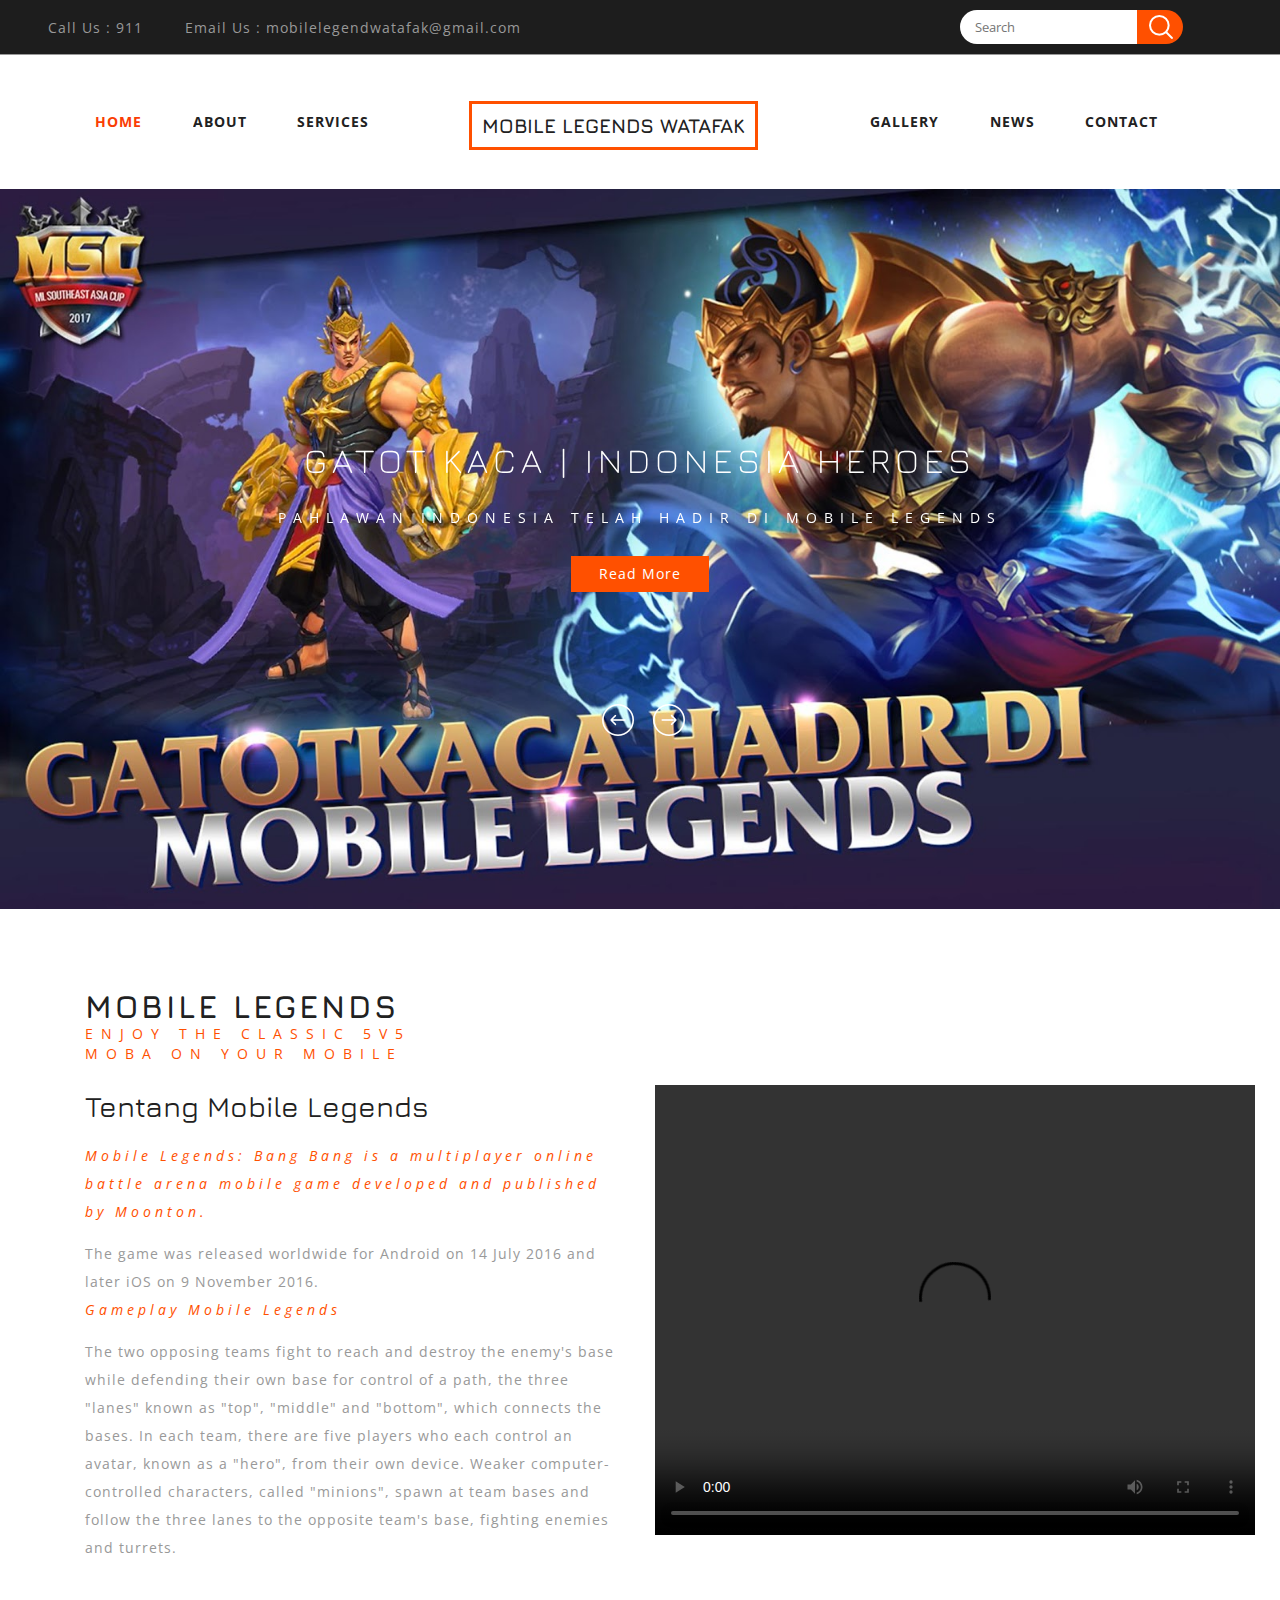
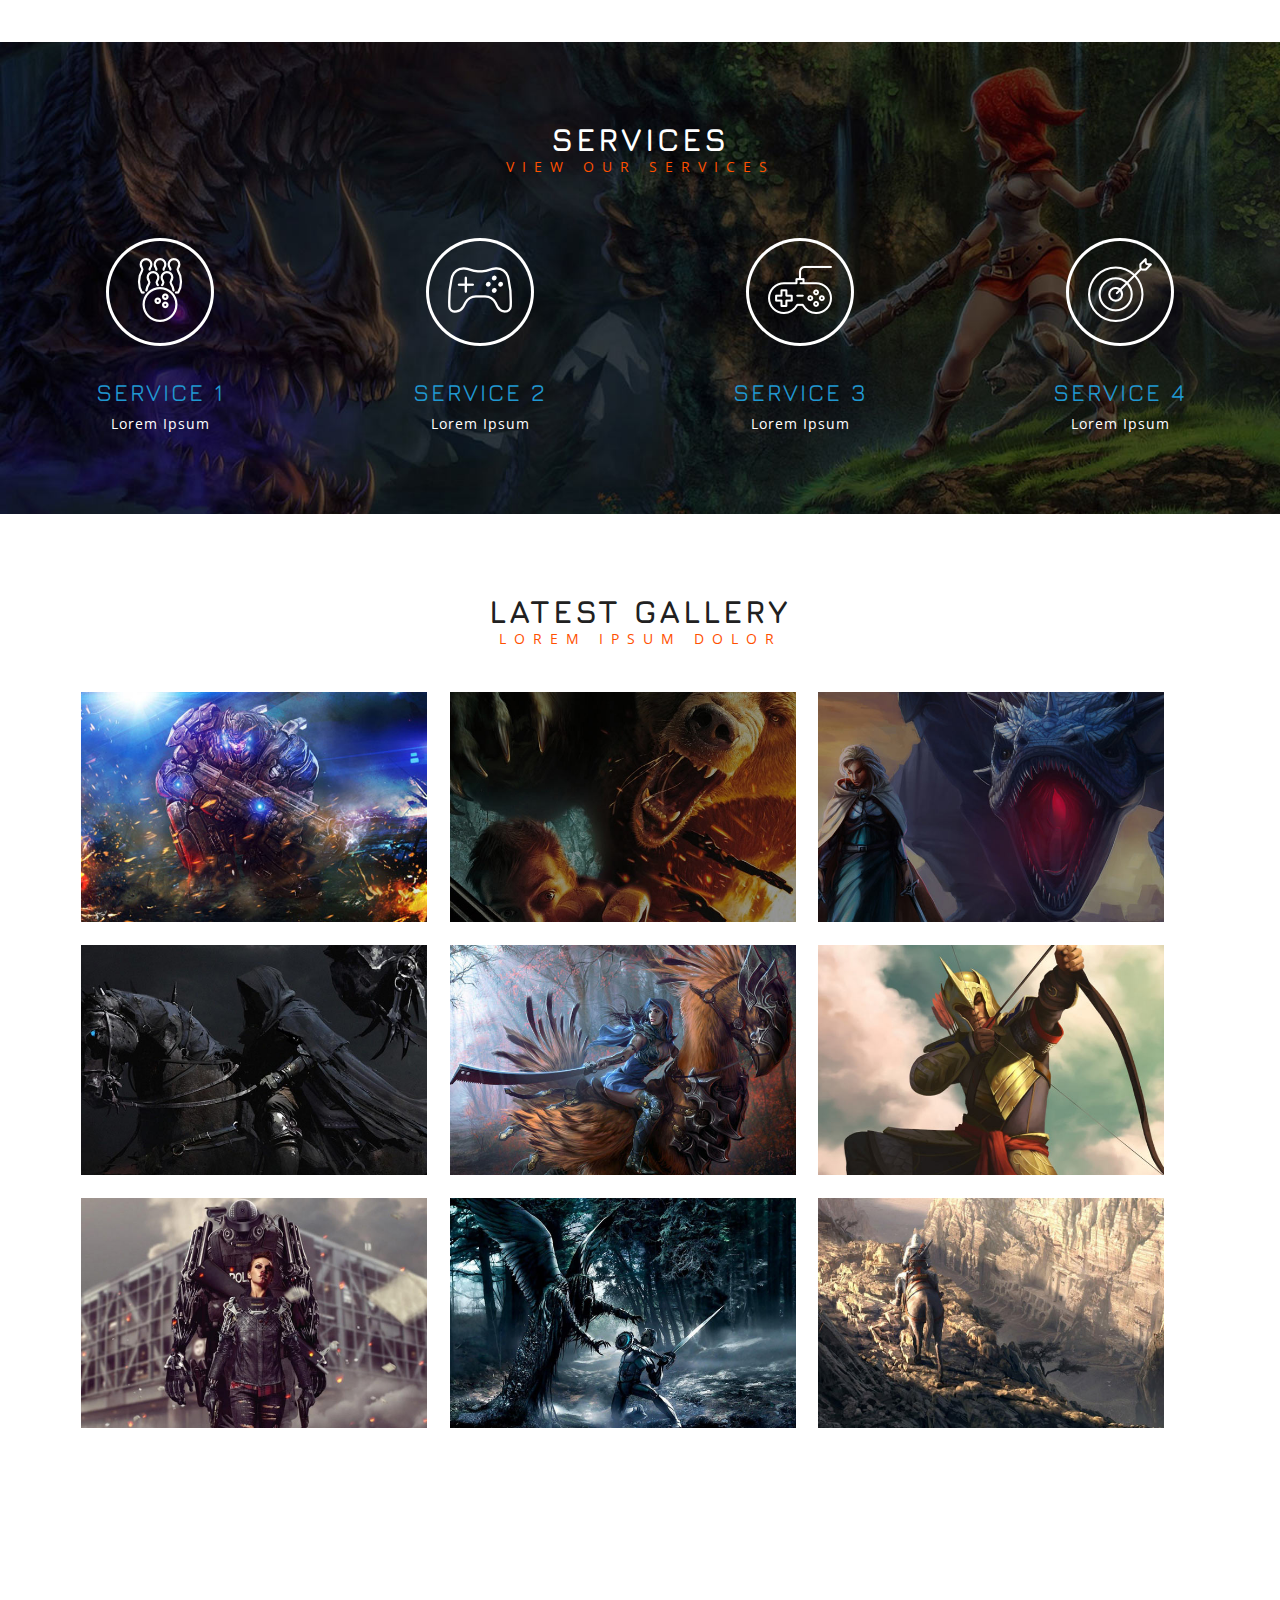
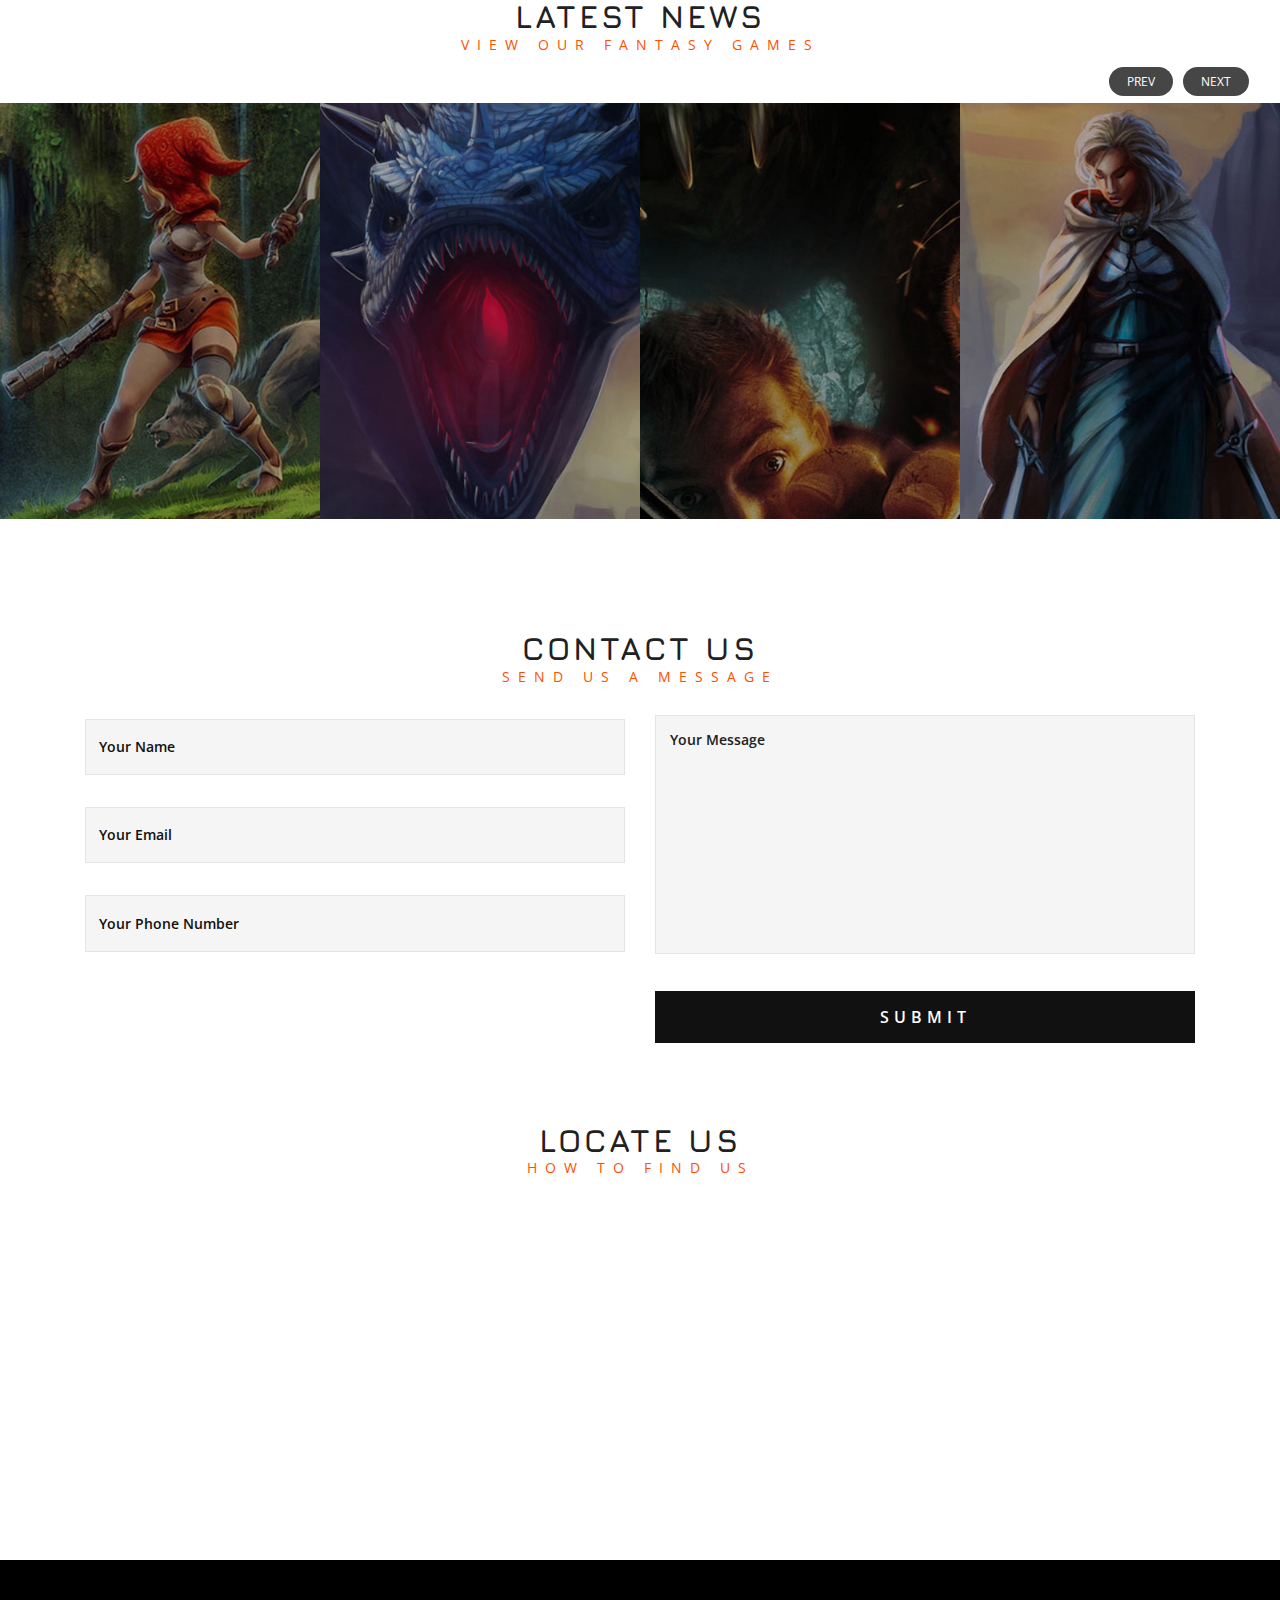
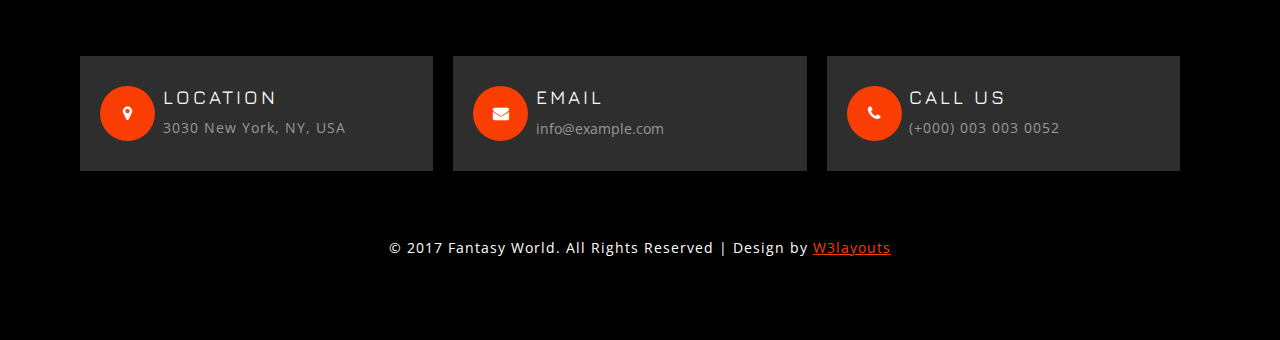
==== commit 07c1e2ee: "Design Form 50%" ====
--- a/index.html
+++ b/index.html
@@ -2,7 +2,7 @@
 <!DOCTYPE html>
 <html lang="en">
 <head>
-<title>=MOBILE LEGENDS WATAFAK | Home :: MOBILE LEGENDS</title>
+<title>MOBILE LEGENDS</title>
 <!-- for-mobile-apps -->
 <meta name="viewport" content="width=device-width, initial-scale=1">
 <meta http-equiv="Content-Type" content="text/html; charset=utf-8" />
@@ -144,24 +144,23 @@
 	<div class="about" id="about">
 		<div class="container">
 			<div class="col-md-4 agileits_about_left">
-				<h3 class="w3l_head">About Us</h3>
-				<p class="w3ls_head_para">who we are</p>
+				<h3 class="w3l_head">Mobile Legends</h3>
+				<p class="w3ls_head_para">Enjoy the Classic 5v5 MOBA on Your Mobile</p>
 			</div>
 			<div class="agileits_banner_bottom_grids">
 				<div class="col-md-6 agileits_banner_bottom_grid_l">
-					<h4>Aliquam a nunc non erat lobortis</h4>
-					<p><i>Vestibulum nec consequat nisl. Aliquam vehicula egestas commodo. 
-						Pellentesque lorem magna, pulvinar sed lacinia et, venenatis in mi.</i>Nullam sodales rutrum nisl, gravida porttitor lectus porta et. 
-						Duis purus arcu, semper at magna faucibus, elementum maximus ligula. 
-						Etiam imperdiet posuere odio gravida vehicula. Nulla consectetur massa 
-						eget tincidunt suscipit. Integer vitae ex eros. Cras ornare dignissim 
-						scelerisque.</p>
+					<h4>Tentang Mobile Legends</h4>
+					<p><i>Mobile Legends: Bang Bang is a multiplayer online battle arena mobile game developed and published by Moonton.</i>The game was released worldwide for Android on 14 July 2016 and later iOS on 9 November 2016.
+					<i> Gameplay Mobile Legends </i>
+					The two opposing teams fight to reach and destroy the enemy's base while defending their own base for control of a path, the three "lanes" known as "top", "middle" and "bottom", which connects the bases.
+					In each team, there are five players who each control an avatar, known as a "hero", from their own device. Weaker computer-controlled characters, called "minions", spawn at team bases and follow the three lanes to the opposite team's base, fighting enemies and turrets.</p>
 				</div>
 				<div class="col-md-6 agileits_banner_bottom_grid_r">
 					<div class="agileits_banner_btm_grid_r">
-						<img src="images/ab.jpg" alt=" " class="img-responsive">
+						<video width = "600" height = "450" controls >
+						<source src="images/gameplay.mp4">
 						<div class="agileits_banner_btm_grid_r_pos">
-							<img src="images/ab1.jpg" alt=" " class="img-responsive">
+							<img src="images/mllogo.png" alt=" " class="img-responsive">
 						</div>
 					</div>
 				</div>
@@ -199,7 +198,7 @@
 		</div>
 		<div class="col-md-3 services-gd text-center">
 			<div class="hi-icon-wrap hi-icon-effect-9 hi-icon-effect-9a">
-				<a href="#" class="hi-icon"><img src="images/s4.png" alt=" " /></a>
+				<a href="FormTeam/form.html" class="hi-icon"><img src="images/s4.png" alt=" " /></a>
 			</div>
 			<h4>Service 4</h4>
 			<p>Lorem Ipsum</p>
--- a/css/style.css
+++ b/css/style.css
@@ -442,7 +442,7 @@
 	padding:5em 0;
 }
 .w3l_head{
-	font-size: 2.5em;
+	font-size: 32px;
     font-weight: bold;
     color: #212121;
 	letter-spacing: 3px;
@@ -1336,7 +1336,7 @@
 		margin: 1em 0 0;
 	}
 	.agileits_banner_bottom_grid_r {
-		margin-top: 6em;
+		margin-top: 10px;
 	}
 	.agileits_banner_btm_grid_r_pos {
 		position: absolute;
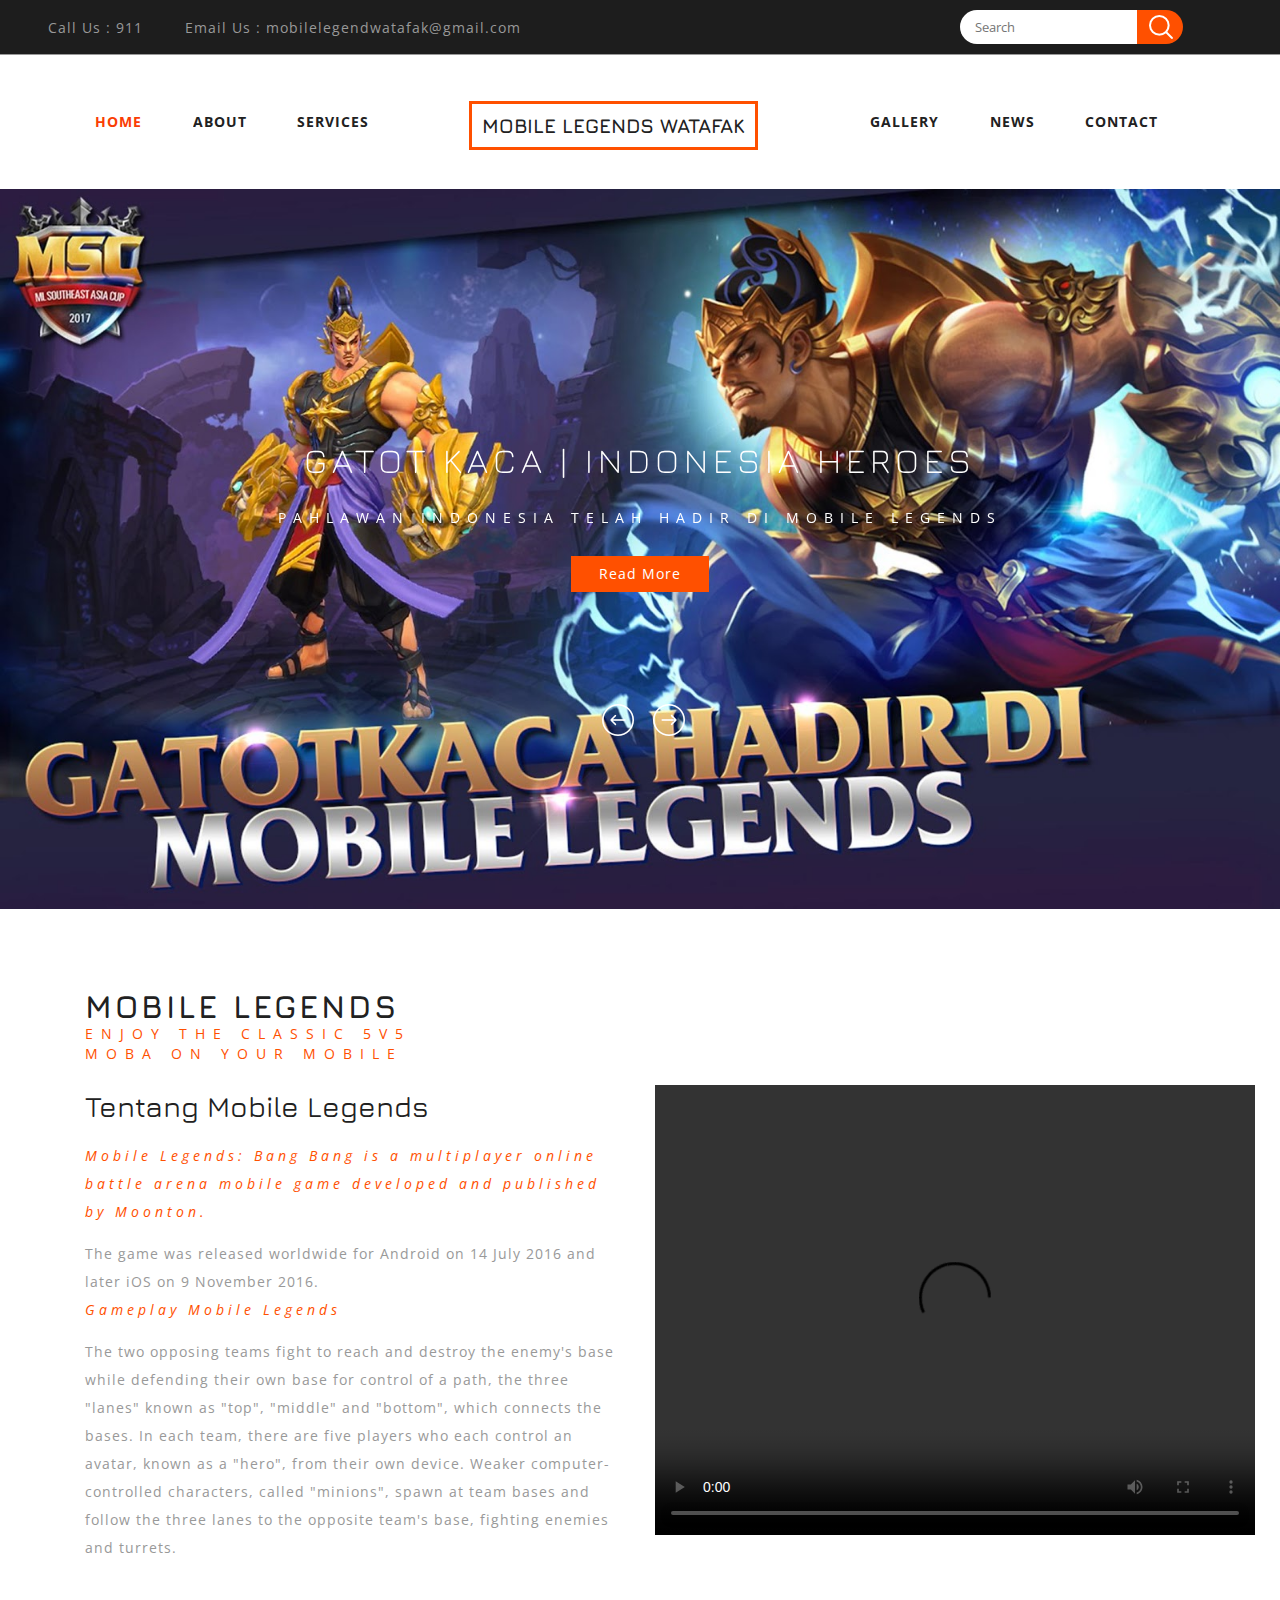
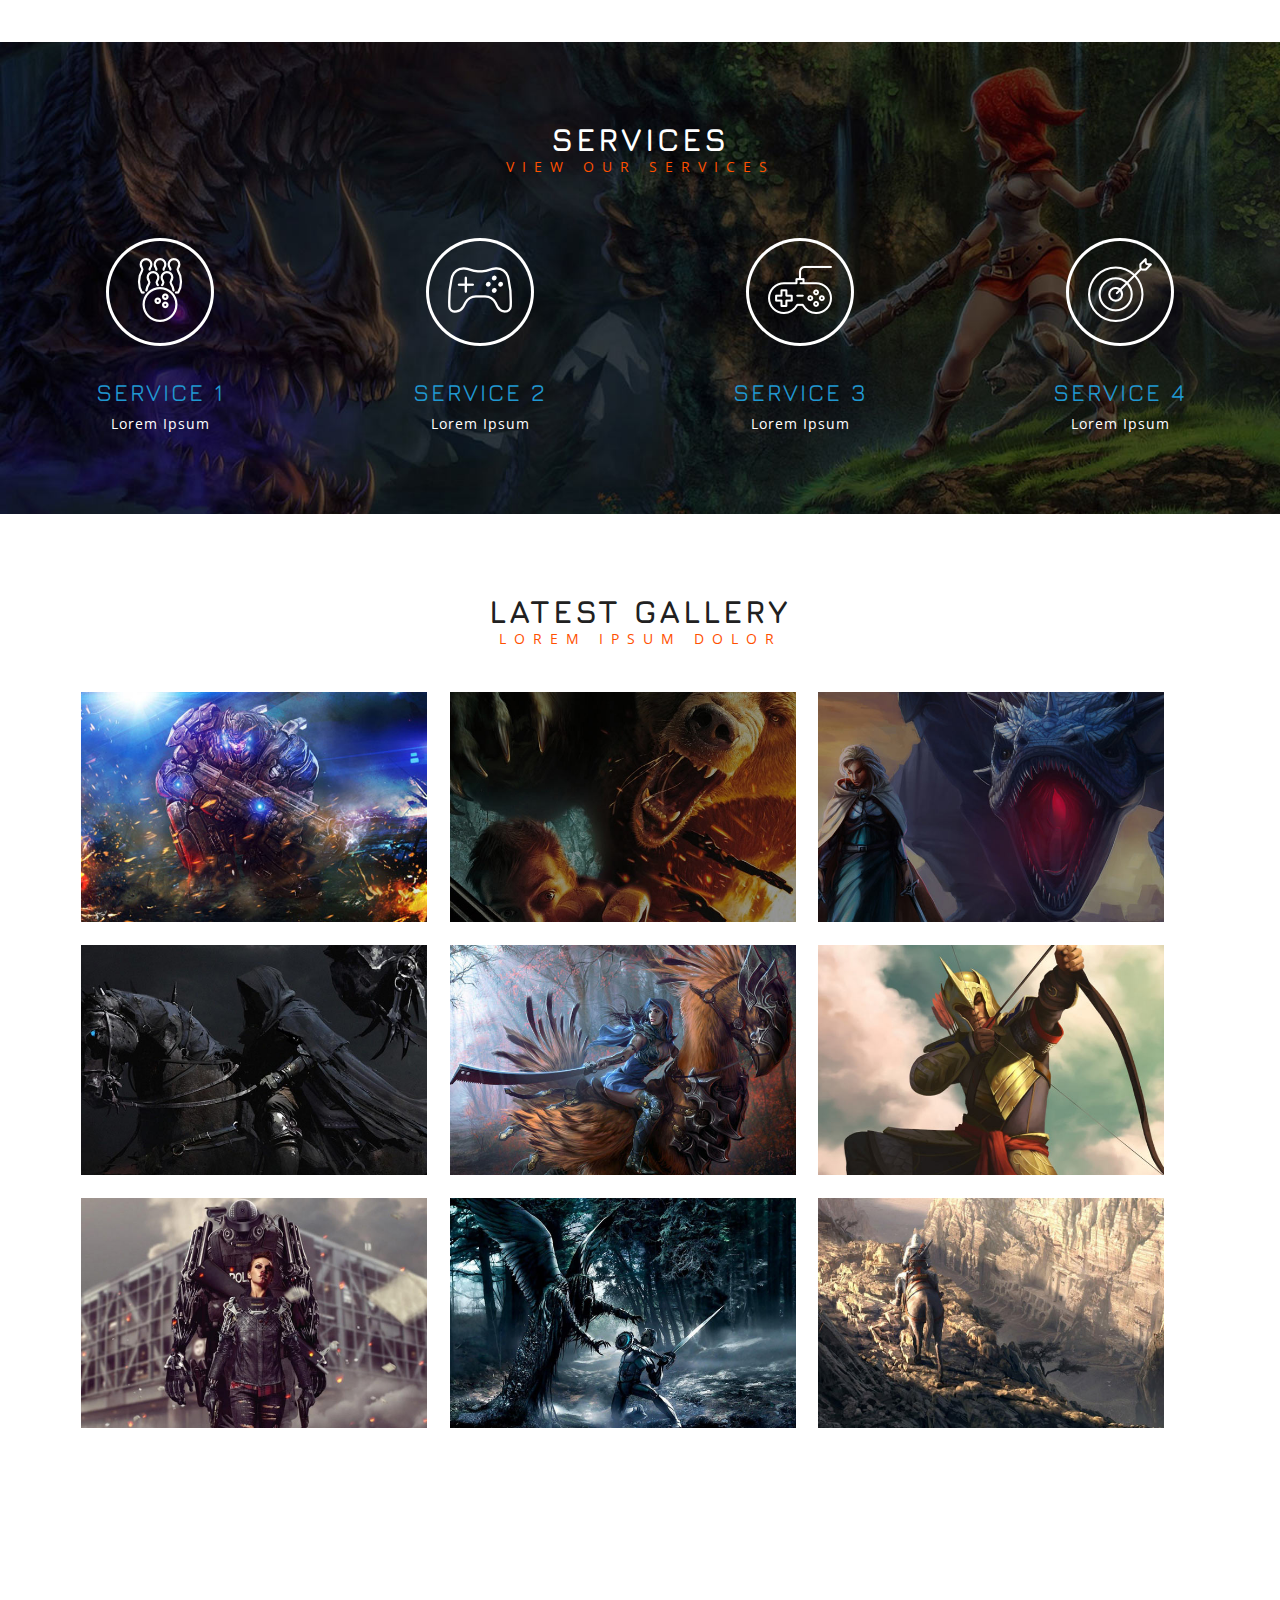
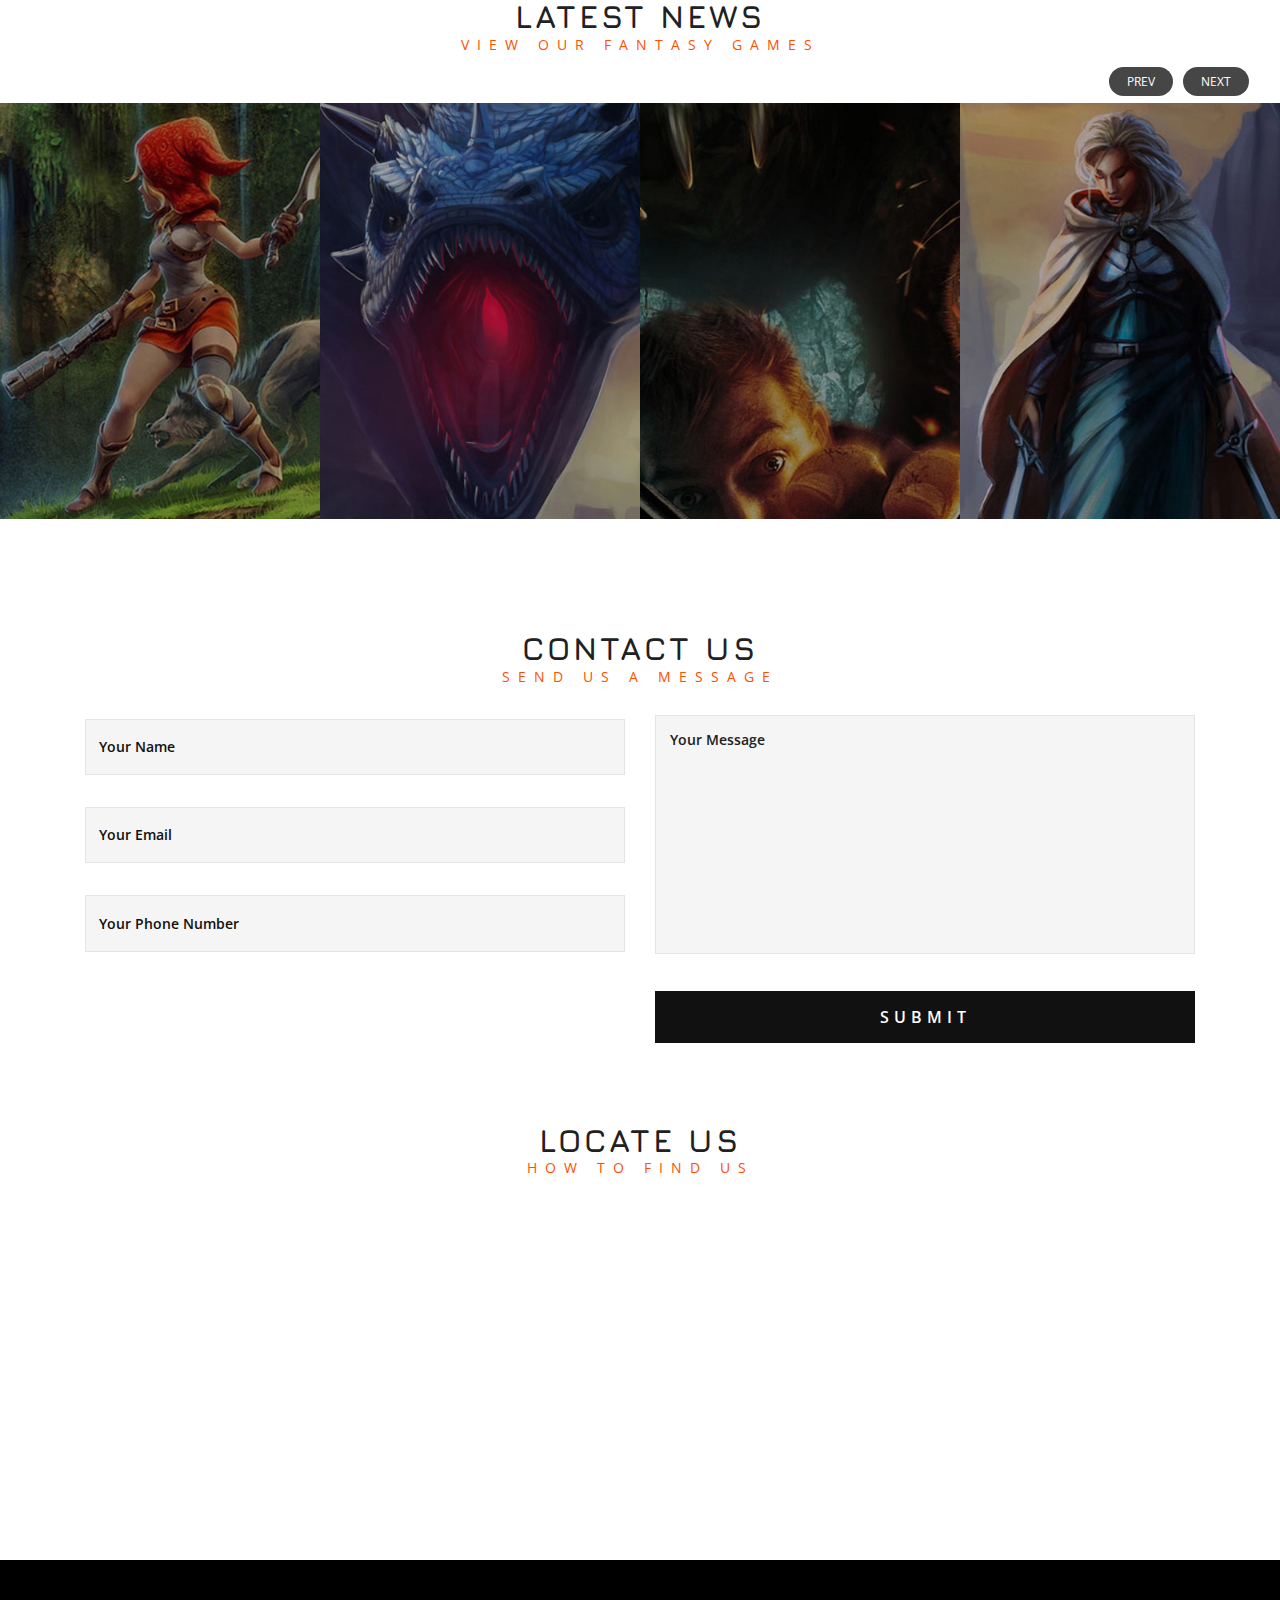
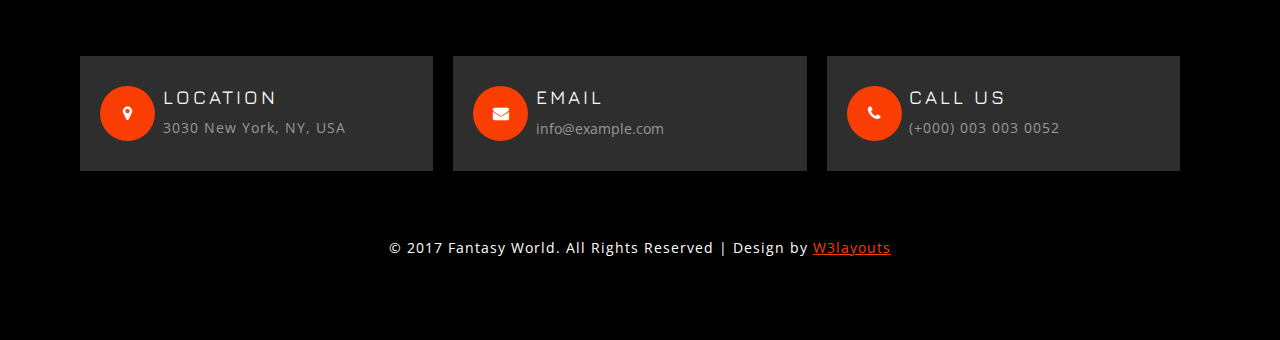
==== commit cc3db49b: "javascript table" ====
--- a/index.html
+++ b/index.html
@@ -198,7 +198,7 @@
 		</div>
 		<div class="col-md-3 services-gd text-center">
 			<div class="hi-icon-wrap hi-icon-effect-9 hi-icon-effect-9a">
-				<a href="FormTeam/form.html" class="hi-icon"><img src="images/s4.png" alt=" " /></a>
+				<a href="Table/Form.html" class="hi-icon" target="_blank"><img src="images/s4.png" alt=" " /></a>
 			</div>
 			<h4>Service 4</h4>
 			<p>Lorem Ipsum</p>
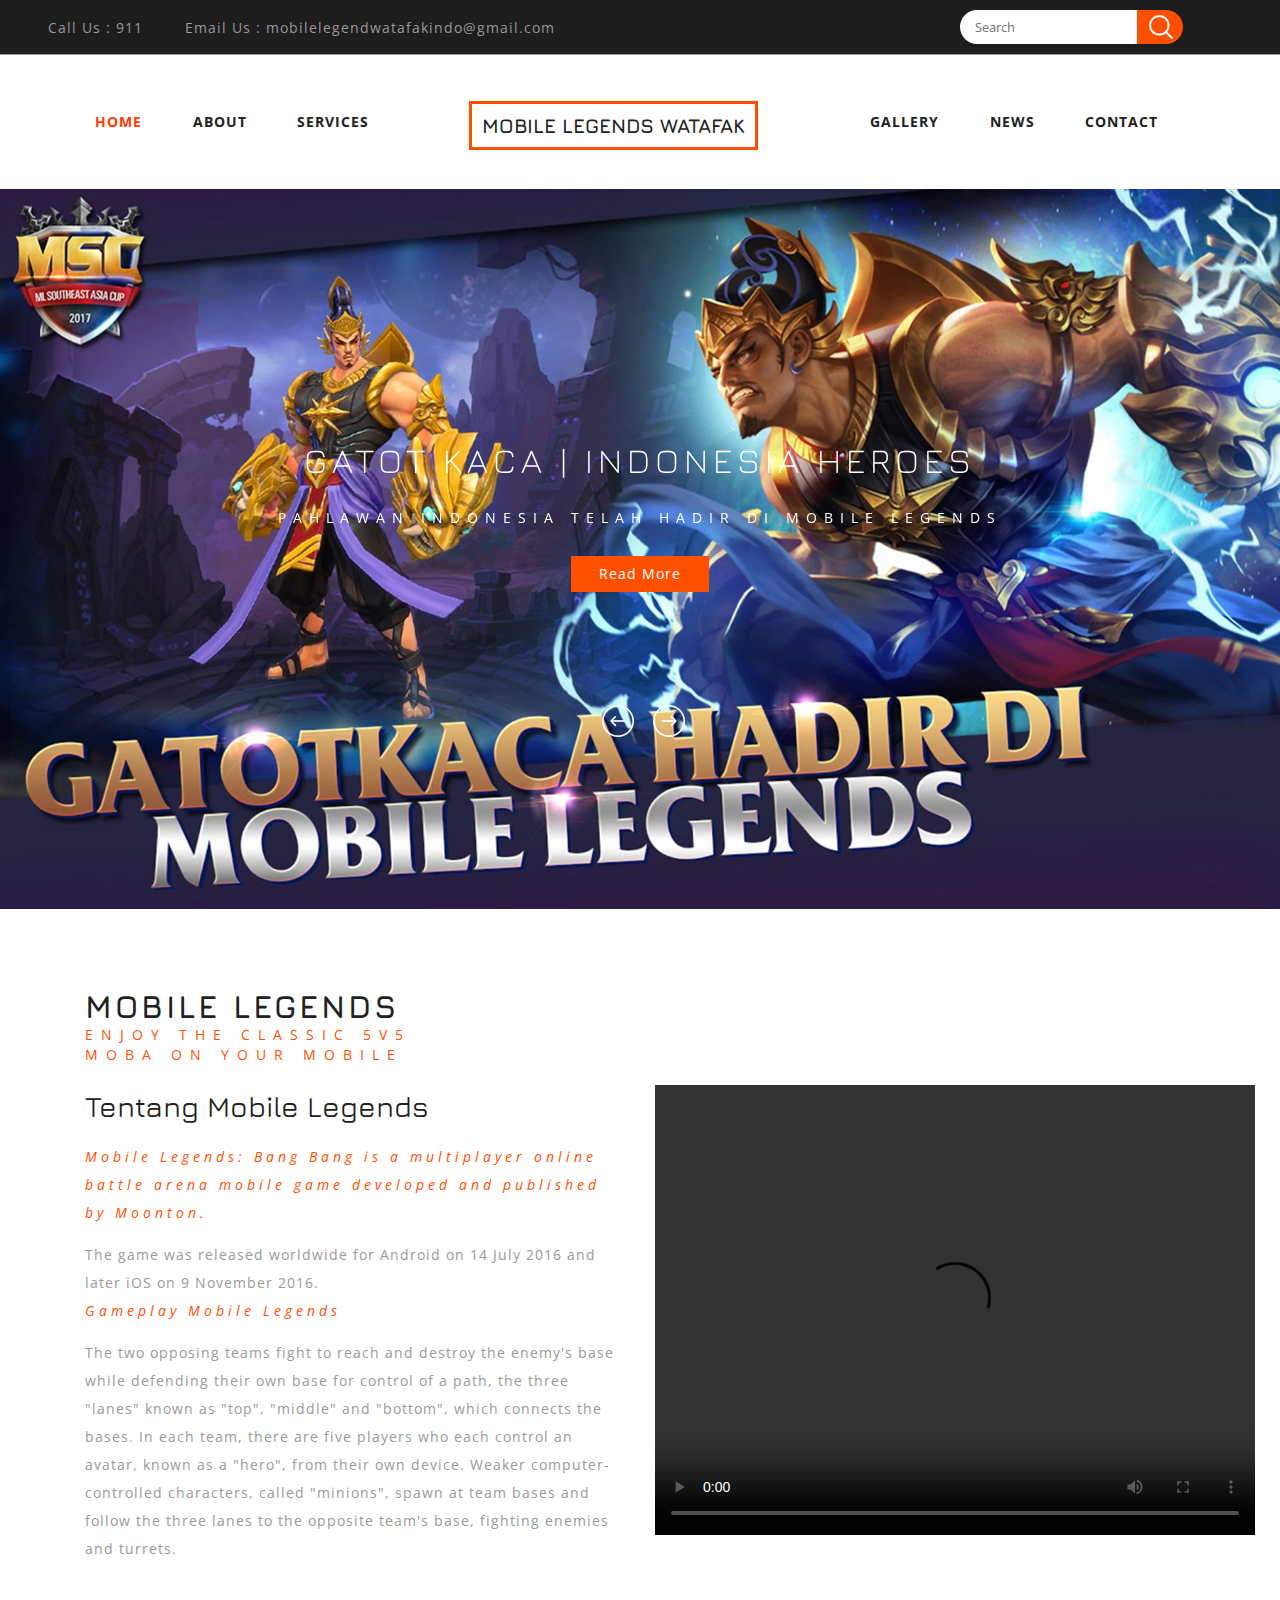
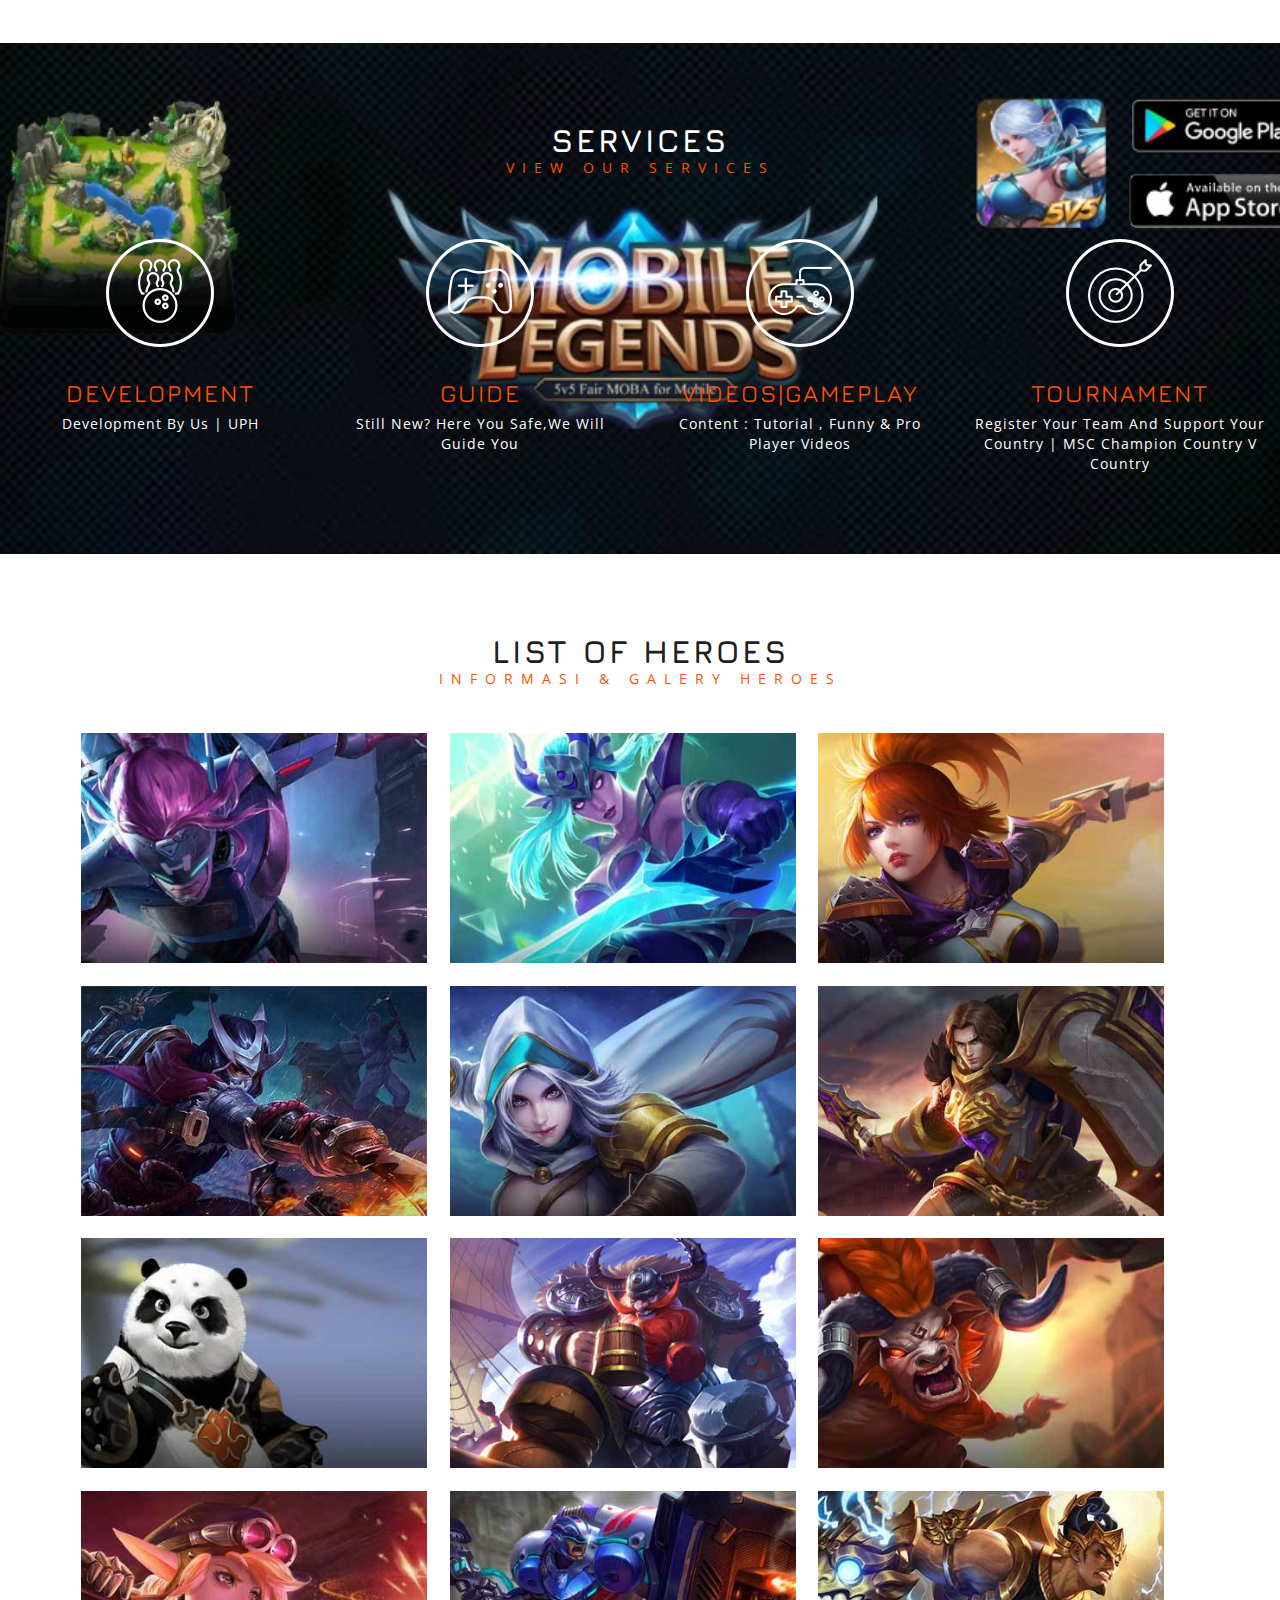
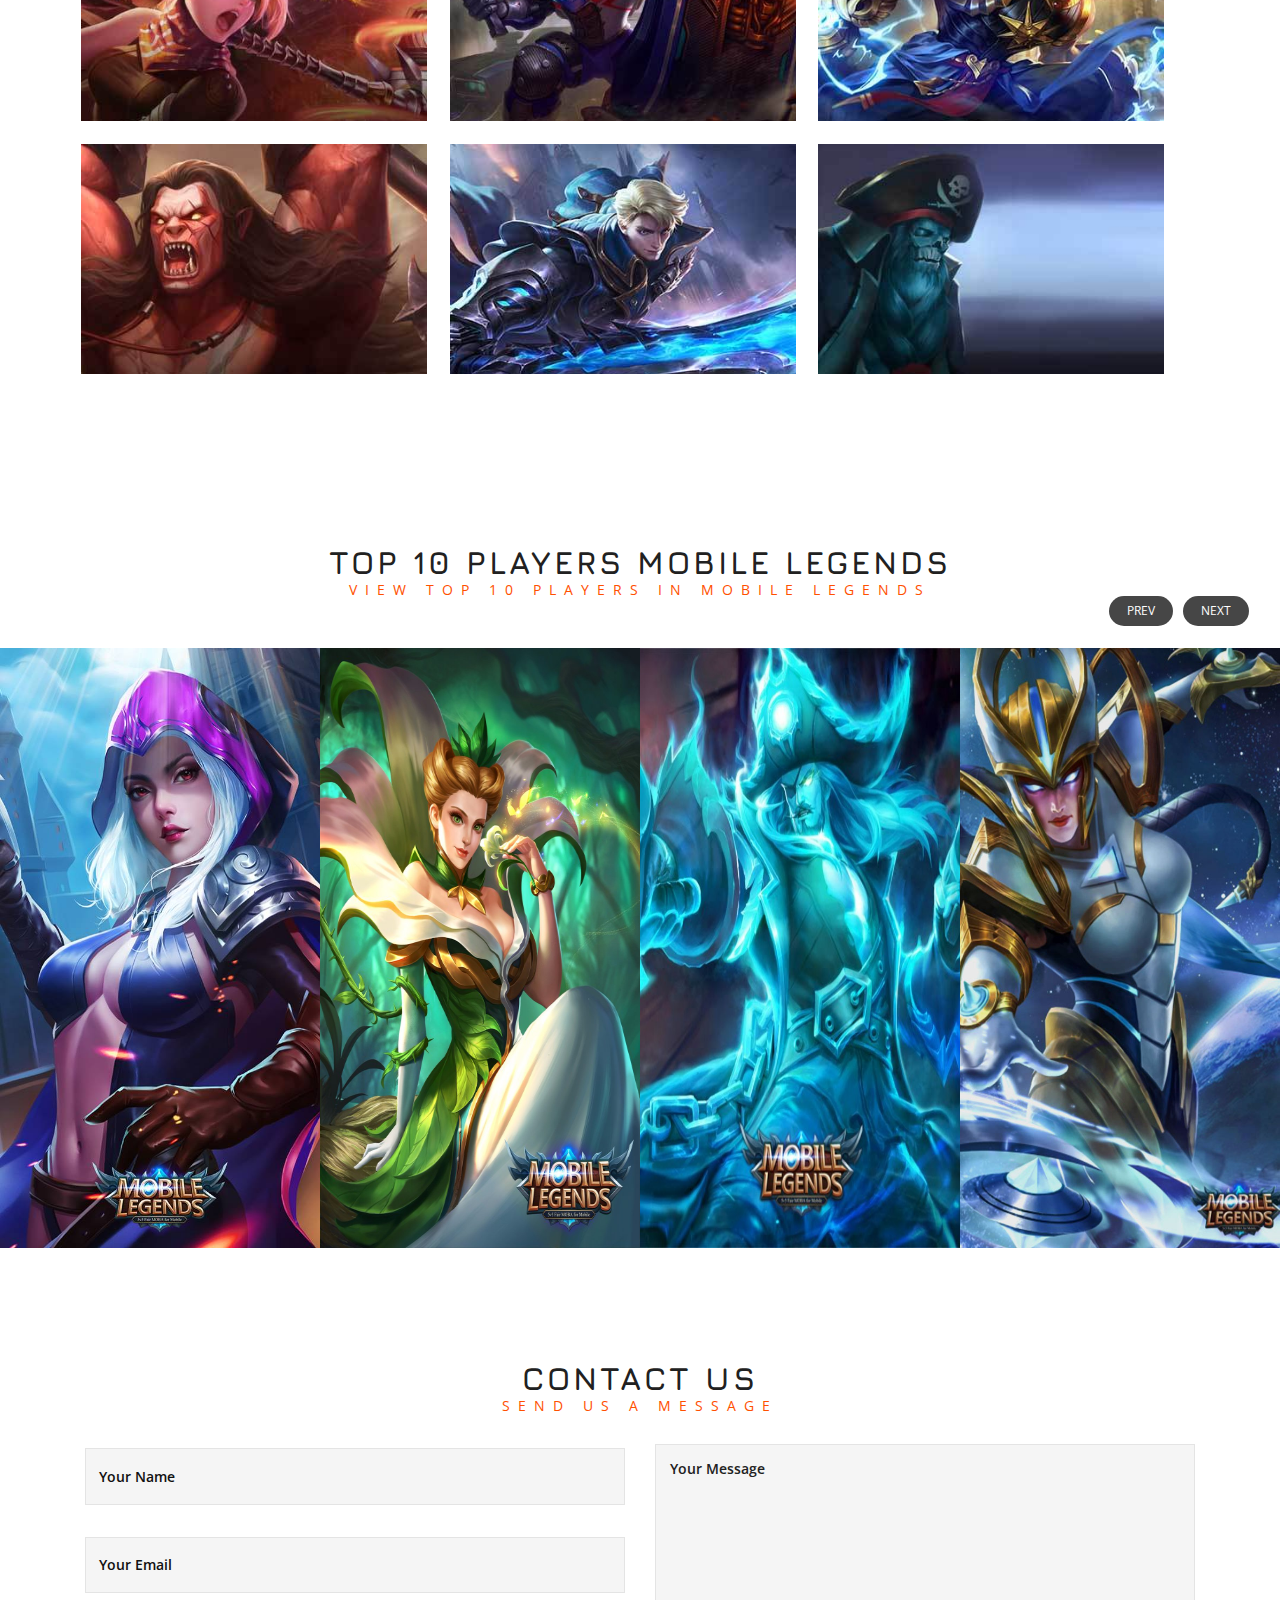
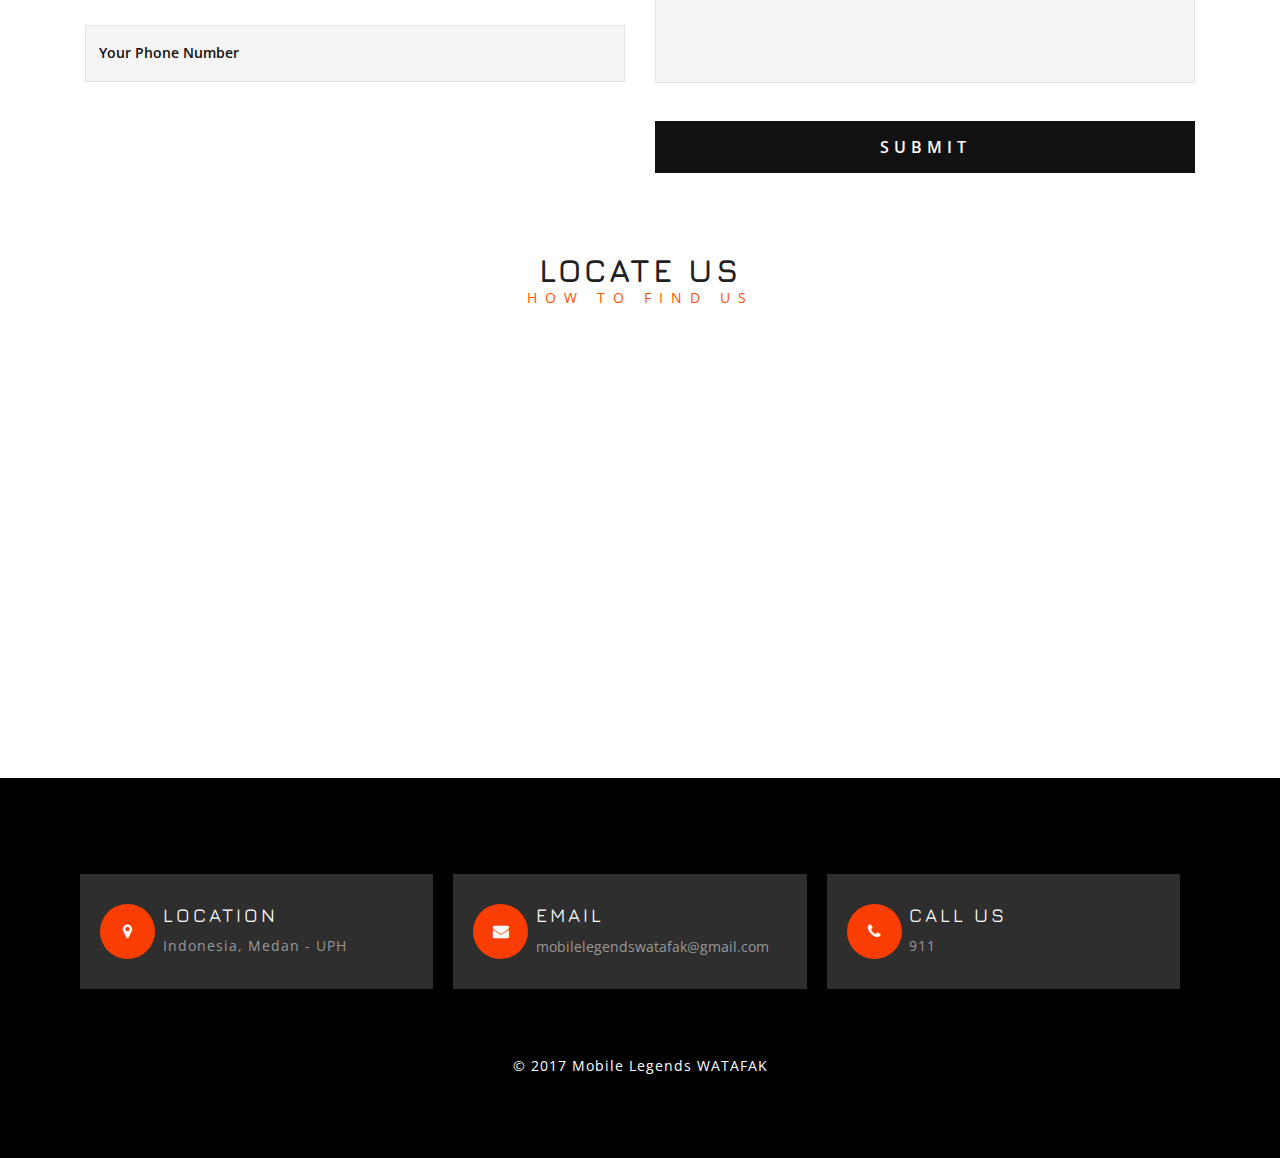
==== commit d6ca91d6: "Sudah Selesai" ====
--- a/index.html
+++ b/index.html
@@ -31,7 +31,7 @@
 		<div class="w3layouts_header_left">
 				<div class="top-nav-text">
 						<p>Call Us : <span class="call">911</span></p>
-						<p>Email Us : <span class="mail"><a href="#">mobilelegendwatafak@gmail.com</a></span></p>
+						<p>Email Us : <span class="mail"><a href="#">mobilelegendwatafakindo@gmail.com</a></span></p>
 					</div>
 		</div>
 		<div class="w3layouts_header_right">
@@ -176,32 +176,32 @@
 		<div class="services-agile-w3l">
 		<div class="col-md-3 services-gd text-center">
 			<div class="hi-icon-wrap hi-icon-effect-9 hi-icon-effect-9a">
-				<a href="#" class="hi-icon"><img src="images/s1.png" alt=" " /></a>
-			</div>
-			<h4>Service 1</h4>
-			<p>Lorem Ipsum</p>
+				<a href="eror/eror.html" class="hi-icon"><img src="images/s1.png" alt=" " /></a>
+			</div>
+			<h4>DEVELOPMENT</h4>
+			<p>Development By Us | UPH</p>
 		</div>
 
        <div class="col-md-3 services-gd text-center">
 			<div class="hi-icon-wrap hi-icon-effect-9 hi-icon-effect-9a">
-				<a href="#" class="hi-icon"><img src="images/s2.png" alt=" " /></a>
-			</div>
-			<h4>Service 2</h4>
-			<p>Lorem Ipsum</p>
+				<a href="http://mobilelegendsbangbang.com/" class="hi-icon"><img src="images/s2.png" alt=" " /></a>
+			</div>
+			<h4>Guide</h4>
+			<p>Still New? Here You Safe,We Will Guide You </p>
 		</div>
 		<div class="col-md-3 services-gd text-center">
 			<div class="hi-icon-wrap hi-icon-effect-9 hi-icon-effect-9a">
-				<a href="#" class="hi-icon"><img src="images/s3.png" alt=" " /></a>
-			</div>
-			<h4>Service 3</h4>
-			<p>Lorem Ipsum</p>
+				<a href="http://mobilelegendsbangbang.com/videos/" class="hi-icon"><img src="images/s3.png" alt=" " /></a>
+			</div>
+			<h4>Videos|Gameplay</h4>
+			<p>Content : Tutorial , Funny & Pro Player Videos</p>
 		</div>
 		<div class="col-md-3 services-gd text-center">
 			<div class="hi-icon-wrap hi-icon-effect-9 hi-icon-effect-9a">
 				<a href="Table/Form.html" class="hi-icon" target="_blank"><img src="images/s4.png" alt=" " /></a>
 			</div>
-			<h4>Service 4</h4>
-			<p>Lorem Ipsum</p>
+			<h4>Tournament</h4>
+			<p>Register Your Team And Support Your Country | MSC Champion Country V Country</p>
 		</div>
 		<div class="clearfix"> </div>
 	</div>
@@ -211,104 +211,171 @@
 <!-- gallery -->
 	<div class="team-bottom" id="work">
 		<div class="container">
-			<h3 class="w3l_head w3l_head1">Latest Gallery</h3>
-			<p class="w3ls_head_para w3ls_head_para1">Lorem Ipsum Dolor</p>
+			<h3 class="w3l_head w3l_head1">List Of Heroes</h3>
+			<p class="w3ls_head_para w3ls_head_para1">Informasi & Galery Heroes</p>
 			<div class="w3layouts_gallery_grids">
 				<ul class="w3l_gallery_grid" id="lightGallery">
-					<li data-title="Games" data-desc="Lorem Ipsum is simply dummy text of the printing." data-src="images/ab.jpg" data-responsive-src="images/8.jpg"> 
-						<div class="w3layouts_gallery_grid1 box">
-							<a href="#">
-								<img src="images/ab.jpg" alt=" " class="img-responsive" />
-								<div class="overbox">
-									<h4 class="title overtext"> Fantasy World</h4>
+					<li data-title="saber" data-desc="INFORMATION ABOUT SABER" data-src="images/saberbg.jpg" data-responsive-src="images/saberbg.jpg"> 
+						<div class="w3layouts_gallery_grid1 box">
+							<a href="#">
+								<img src="images/saber.jpg" alt=" " class="img-responsive" />
+								<div class="overbox">
+									<h4 class="title overtext"> SABER </h4>
 									
 								</div>
 							</a>
 						</div>
 					</li>
-					<li data-title="Games" data-desc="Lorem Ipsum is simply dummy text of the printing." data-src="images/g1.jpg" data-responsive-src="images/9.jpg"> 
-						<div class="w3layouts_gallery_grid1 box">
-							<a href="#">
-								<img src="images/g1.jpg" alt=" " class="img-responsive" />
-								<div class="overbox">
-									<h4 class="title overtext"> Fantasy World</h4>
+					<li data-title="Karina" data-desc="INFORMATION ABOUT KARINA" data-src="images/karinabg.jpg" data-responsive-src="images/karinabg.jpg" >
+						<div class="w3layouts_gallery_grid1 box">
+							<a href="#">
+								<img src="images/karina.jpg" alt=" " class="img-responsive" />
+								<div class="overbox">
+									<h4 class="title overtext"> KARINA</h4>
 									
 								</div>
 							</a>
 						</div>
 					</li>
-					<li data-title="Games" data-desc="Lorem Ipsum is simply dummy text of the printing." data-src="images/g2.jpg" data-responsive-src="images/10.jpg"> 
-						<div class="w3layouts_gallery_grid1 box">
-							<a href="#">
-								<img src="images/g2.jpg" alt=" " class="img-responsive" />
-								<div class="overbox">
-									<h4 class="title overtext"> Fantasy World</h4>
+					<li data-title="FANNY" data-desc="INFORMATION ABOUT FANNY" data-src="images/fannybg.jpg" data-responsive-src="images/fannybg.jpg"> 
+						<div class="w3layouts_gallery_grid1 box">
+							<a href="#">
+								<img src="images/fanny.jpg" alt=" " class="img-responsive" />
+								<div class="overbox">
+									<h4 class="title overtext"> FANNY</h4>
 									
 								</div>
 							</a>
 						</div>
 					</li>
-					<li data-title="Games" data-desc="Lorem Ipsum is simply dummy text of the printing." data-src="images/g3.jpg" data-responsive-src="images/11.jpg"> 
-						<div class="w3layouts_gallery_grid1 box">
-							<a href="#">
-								<img src="images/g3.jpg" alt=" " class="img-responsive" />
-								<div class="overbox">
-									<h4 class="title overtext"> Fantasy World</h4>
+					<li data-title="HAYABUSA" data-desc="INFORMATION ABOUT HAYABUSA" data-src="images/hayabusabg.jpg" data-responsive-src="images/hayabusabg.jpg"> 
+						<div class="w3layouts_gallery_grid1 box">
+							<a href="#">
+								<img src="images/hayabusa.jpg" alt=" " class="img-responsive" />
+								<div class="overbox">
+									<h4 class="title overtext"> HAYABUSA</h4>
 									
 								</div>
 							</a>
 						</div>
 					</li>
-					<li data-title="Games" data-desc="Lorem Ipsum is simply dummy text of the printing." data-src="images/g4.jpg" data-responsive-src="images/12.jpg"> 
-						<div class="w3layouts_gallery_grid1 box">
-							<a href="#">
-								<img src="images/g4.jpg" alt=" " class="img-responsive" />
-								<div class="overbox">
-									<h4 class="title overtext"> Fantasy World</h4>
+					<li data-title="NATALIA" data-desc="INFORMATION ABOUT NATALIA" data-src="images/nataliabg.jpg" data-responsive-src="images/nataliabg.jpg"> 
+						<div class="w3layouts_gallery_grid1 box">
+							<a href="#">
+								<img src="images/natalia.jpg" alt=" " class="img-responsive" />
+								<div class="overbox">
+									<h4 class="title overtext"> NATALIA</h4>
 									
 								</div>
 							</a>
 						</div>
 					</li>
-					<li data-title="Games" data-desc="Lorem Ipsum is simply dummy text of the printing." data-src="images/g5.jpg" data-responsive-src="images/13.jpg"> 
-						<div class="w3layouts_gallery_grid1 box">
-							<a href="#">
-								<img src="images/g5.jpg" alt=" " class="img-responsive" />
-								<div class="overbox">
-									<h4 class="title overtext"> Fantasy World</h4>
+
+					<li data-title="TRIGEAL" data-desc="INFORMATION ABOUT TRIGEAL" data-src="images/trigealbg.jpg" data-responsive-src="images/trigealbg.jpg"> 
+						<div class="w3layouts_gallery_grid1 box">
+							<a href="#">
+								<img src="images/trigeal.jpg" alt=" " class="img-responsive" />
+								<div class="overbox">
+									<h4 class="title overtext"> TRIGEAL</h4>
 									
 								</div>
 							</a>
 						</div>
 					</li>
-					<li data-title="Games" data-desc="Lorem Ipsum is simply dummy text of the printing." data-src="images/g8.jpg" data-responsive-src="images/14.jpg"> 
-						<div class="w3layouts_gallery_grid1 box">
-							<a href="#">
-								<img src="images/g8.jpg" alt=" " class="img-responsive" />
-								<div class="overbox">
-									<h4 class="title overtext"> Fantasy World</h4>
-								
-								</div>
-							</a>
-						</div>
-					</li>
-					<li data-title="Games" data-desc="Lorem Ipsum is simply dummy text of the printing." data-src="images/g6.jpg" data-responsive-src="images/15.jpg"> 
-						<div class="w3layouts_gallery_grid1 box">
-							<a href="#">
-								<img src="images/g6.jpg" alt=" " class="img-responsive" />
-								<div class="overbox">
-									<h4 class="title overtext"> Fantasy World</h4>
+					<li data-title="AKAI" data-desc="INFORMATION ABOUT AKAI" data-src="images/akaibg.jpg" data-responsive-src="images/akaibg.jpg"> 
+						<div class="w3layouts_gallery_grid1 box">
+							<a href="#">
+								<img src="images/akai.jpg" alt=" " class="img-responsive" />
+								<div class="overbox">
+									<h4 class="title overtext"> AKAI</h4>
+								
+								</div>
+							</a>
+						</div>
+					</li>
+					<li data-title="FRANCO" data-desc="INFORMATION ABOUT FRANCO" data-src="images/francobg.jpg" data-responsive-src="images/francobg.jpg"> 
+						<div class="w3layouts_gallery_grid1 box">
+							<a href="#">
+								<img src="images/franco.jpg" alt=" " class="img-responsive" />
+								<div class="overbox">
+									<h4 class="title overtext"> FRANCO</h4>
 									
 								</div>
 							</a>
 						</div>
 					</li>
-					<li data-title="Games" data-desc="Lorem Ipsum is simply dummy text of the printing." data-src="images/g7.jpg" data-responsive-src="images/16.jpg"> 
-						<div class="w3layouts_gallery_grid1 box">
-							<a href="#">
-								<img src="images/g7.jpg" alt=" " class="img-responsive" />
-								<div class="overbox">
-									<h4 class="title overtext"> Fantasy World</h4>
+					<li data-title="MINOTAUR" data-desc="INFORMATION ABOUT MINOTAUR" data-src="images/minotaurbg.jpg" data-responsive-src="images/minotaurbg.jpg"> 
+						<div class="w3layouts_gallery_grid1 box">
+							<a href="#">
+								<img src="images/minotaur.jpg" alt=" " class="img-responsive" />
+								<div class="overbox">
+									<h4 class="title overtext"> MINOTAUR</h4>
+								
+								</div>
+							</a>
+						</div>
+					</li>
+					<li data-title="LOLITA" data-desc="INFORMATION ABOUT LOLITA" data-src="images/lolitabg.jpg" data-responsive-src="images/lolitabg.jpg"> 
+						<div class="w3layouts_gallery_grid1 box">
+							<a href="#">
+								<img src="images/lolita.jpg" alt=" " class="img-responsive" />
+								<div class="overbox">
+									<h4 class="title overtext"> LOLITA</h4>
+								
+								</div>
+							</a>
+						</div>
+					</li>
+					<li data-title="JOHNSON" data-desc="INFORMATION ABOUT JOHNSON" data-src="images/johnsonbg.jpg" data-responsive-src="images/johsnonbg.jpg"> 
+						<div class="w3layouts_gallery_grid1 box">
+							<a href="#">
+								<img src="images/johnson.jpg" alt=" " class="img-responsive" />
+								<div class="overbox">
+									<h4 class="title overtext"> JOHNSON</h4>
+								
+								</div>
+							</a>
+						</div>
+					</li>
+					<li data-title="GATOTKACA" data-desc="INFORMATION ABOUT GATOTKACA" data-src="images/gatotkacabg.jpg" data-responsive-src="images/gatotkacabg.jpg"> 
+						<div class="w3layouts_gallery_grid1 box">
+							<a href="#">
+								<img src="images/gatot.jpg" alt=" " class="img-responsive" />
+								<div class="overbox">
+									<h4 class="title overtext"> GATOTKACA</h4>
+								
+								</div>
+							</a>
+						</div>
+					</li>
+					<li data-title="BALMOND" data-desc="INFORMATION ABOUT BALMOND" data-src="images/balmondbg.jpg" data-responsive-src="images/balmondbg.jpg"> 
+						<div class="w3layouts_gallery_grid1 box">
+							<a href="#">
+								<img src="images/balmond.jpg" alt=" " class="img-responsive" />
+								<div class="overbox">
+									<h4 class="title overtext"> BALMOND</h4>
+								
+								</div>
+							</a>
+						</div>
+					</li>
+					<li data-title="ALUCARD" data-desc="INFORMATION ABOUT ALUCARD" data-src="images/alucardbg.jpg" data-responsive-src="images/alucardbg.jpg"> 
+						<div class="w3layouts_gallery_grid1 box">
+							<a href="#">
+								<img src="images/alucard.jpg" alt=" " class="img-responsive" />
+								<div class="overbox">
+									<h4 class="title overtext"> ALUCARD</h4>
+								
+								</div>
+							</a>
+						</div>
+					</li>
+					<li data-title="BANE" data-desc="INFORMATION ABOUT BANE" data-src="images/banebg.jpg" data-responsive-src="images/banebg.jpg"> 
+						<div class="w3layouts_gallery_grid1 box">
+							<a href="#">
+								<img src="images/bane.jpg" alt=" " class="img-responsive" />
+								<div class="overbox">
+									<h4 class="title overtext"> BANE</h4>
 								
 								</div>
 							</a>
@@ -323,8 +390,8 @@
 	<div class="projects" id="projects">
 		<div class="container">
 			<div class="port-head">
-					 <h3 class="w3l_head w3l_head1">Latest News</h3>
-			         <p class="w3ls_head_para w3ls_head_para1">View Our Fantasy Games</p>
+					 <h3 class="w3l_head w3l_head1">TOP 10 PLAYERS MOBILE LEGENDS</h3>
+			         <p class="w3ls_head_para w3ls_head_para1">View Top 10 Players in Mobile Legends</p>
 			</div>
 		</div>
 		<div class="projects-grids">
@@ -333,83 +400,102 @@
 			<div id="owl-demo" class="owl-carousel owl-theme">
 					<div class="item">
 						<div class="projects-agile-grid-info">
-							<img src="images/s1.jpg" alt="" />
+							<img src="images/jeffrey.jpg" alt="jeffrey" />
 							<div class="projects-grid-caption"> 
 								
-							<h4>Fantasy World</h4>
-								<p>Lorem ipsum</p>
+							<h4>Watch&Learn</h4>
+								<p>Where is My Target</p>
 							</div>
 						</div>	
 					</div>
 					<div class="item">
 						<div class="projects-agile-grid-info">
-							<img src="images/s2.jpg" alt="" />
+							<img src="images/angel.jpg" alt="" />
 							<div class="projects-grid-caption"> 
 								
-									<h4>Fantasy World</h4>
-								<p>Lorem ipsum</p>
+									<h4>Querenciax</h4>
+								<p>Survive Make You Suffer Yourself</p>
 							</div>
 						</div>	
 					</div>
 					<div class="item">
 						<div class="projects-agile-grid-info">
-							<img src="images/s3.jpg" alt="" />
+							<img src="images/robby.jpg" alt="" />
 							<div class="projects-grid-caption"> 
 								
-								<h4>Fantasy World</h4>
-								<p>Lorem ipsum</p>
+								<h4>ThunderFlash</h4>
+								<p>Pirate Of The Caribbean</p>
 							</div>
 						</div>	
 					</div>
 					<div class="item">
 						<div class="projects-agile-grid-info">
-							<img src="images/s4.jpg" alt="" />
+							<img src="images/william.jpg" alt="" />
 							<div class="projects-grid-caption"> 
 							
-								<h4>Fantasy World</h4>
-								<p>Lorem ipsum</p>
-							</div>
-						</div>
-					</div>
-					<div class="item">
-						<div class="projects-agile-grid-info">
-							<img src="images/s5.jpg" alt="" />
+								<h4>TheKillerz</h4>
+								<p>"Surrender ?" There's No Way Out</p>
+							</div>
+						</div>
+					</div>
+					<div class="item">
+						<div class="projects-agile-grid-info">
+							<img src="images/lavinia.jpg" alt="" />
 							<div class="projects-grid-caption"> 
 							
-									<h4>Fantasy World</h4>
+									<h4>Lavinia</h4>
+								<p>Love Your Friends As Love Yourself</p>
+							</div>
+						</div>	
+					</div>
+					<div class="item">
+						<div class="projects-agile-grid-info">
+							<img src="images/rico.jpg" alt="" />
+							<div class="projects-grid-caption"> 
+								
+									<h4>Ghost Fire</h4>
 								<p>Lorem ipsum</p>
 							</div>
 						</div>	
 					</div>
 					<div class="item">
 						<div class="projects-agile-grid-info">
-							<img src="images/s6.jpg" alt="" />
+							<img src="images/theone.jpg" alt="" />
 							<div class="projects-grid-caption"> 
 								
-									<h4>Fantasy World</h4>
+								<h4>The One</h4>
+								<p>"Gather Tank?" I'm a Master Mage</p>
+							</div>
+						</div>	
+					</div>
+					<div class="item">
+						<div class="projects-agile-grid-info">
+							<img src="images/clint.jpg" alt="" />
+							<div class="projects-grid-caption">
+									<h4>Bael</h4>
 								<p>Lorem ipsum</p>
 							</div>
-						</div>	
-					</div>
-					<div class="item">
-						<div class="projects-agile-grid-info">
-							<img src="images/s7.jpg" alt="" />
-							<div class="projects-grid-caption"> 
-								
-								<h4>Fantasy World</h4>
+						</div>
+					</div>
+					<div class="item">
+						<div class="projects-agile-grid-info">
+							<img src="images/lala.jpg" alt="" />
+							<div class="projects-grid-caption">
+									<h4>HayerRobin</h4>
 								<p>Lorem ipsum</p>
 							</div>
-						</div>	
-					</div>
-					<div class="item">
-						<div class="projects-agile-grid-info">
-							<img src="images/s1.jpg" alt="" />
+						</div>
+					</div>
+					<div class="item">
+						<div class="projects-agile-grid-info">
+							<img src="images/lala1.jpg" alt="" />
 							<div class="projects-grid-caption">
-									<h4>Fantasy World</h4>
+									<h4>Doraemon</h4>
 								<p>Lorem ipsum</p>
 							</div>
 						</div>
 					</div>
+	
 			</div>
 		</div>
 	</div>
@@ -421,7 +507,7 @@
 			<h3 class="w3l_head w3l_head1">Contact Us</h3>
 			<p class="w3ls_head_para w3ls_head_para1">send us a message</p>
 			<div class="w3_mail_grids">
-				<form action="#" method="post">
+				<form action="MAILTO:mobilelegendwatafakindo@gmail.com" method="post" enctype ="text/plain">
 					<div class="col-md-6 w3_agile_mail_grid">
 						<span class="input input--ichiro">
 							<input class="input__field input__field--ichiro" type="text" id="input-25" placeholder=" " required="">
@@ -459,8 +545,7 @@
 		<h3 class="w3l_head w3l_head1">Locate Us</h3>
 		<p class="w3ls_head_para w3ls_head_para1">How to find us</p>
 	</div>
-<iframe src="https://www.google.com/maps/embed?pb=!1m18!1m12!1m3!1d57537.641430789925!2d-74.03215321337959!3d40.719122105634035!2m3!1f0!2f0!3f0!3m2!1i1024!2i768!4f13.1!3m3!1m2!1s0x89c24fa5d33f083b%3A0xc80b8f06e177fe62!2sNew+York%2C+NY%2C+USA!5e0!3m2!1sen!2sin!4v1456152197129" allowfullscreen=""></iframe>
-
+<iframe src="https://www.google.com/maps/embed?pb=!1m18!1m12!1m3!1d3982.003498607857!2d98.67088170500058!3d3.5866708312401987!2m3!1f0!2f0!3f0!3m2!1i1024!2i768!4f13.1!3m3!1m2!1s0x303131cf9d318f0b%3A0x24276c6d401c3eee!2sUniversitas+Pelita+Harapan+Medan!5e0!3m2!1sid!2sid!4v1501660485019" width="1896" height="438" frameborder="0" style="border:0" allowfullscreen></iframe>
 </div>
 <!-- footer -->
 	<div class="w3l_footer">
@@ -475,7 +560,7 @@
 						</div>
 						<div class="w3ls_footer_grid_leftr">
 							<h4>Location</h4>
-							<p>3030 New York, NY, USA</p>
+							<p>Indonesia, Medan - UPH</p>
 						</div>
 						<div class="clearfix"> </div>
 					</div>
@@ -485,7 +570,7 @@
 						</div>
 						<div class="w3ls_footer_grid_leftr">
 							<h4>Email</h4>
-							<a href="mailto:info@example.com">info@example.com</a>
+							<a href="mailto:info@example.com">mobilelegendswatafak@gmail.com</a>
 						</div>
 						<div class="clearfix"> </div>
 					</div>
@@ -495,7 +580,7 @@
 						</div>
 						<div class="w3ls_footer_grid_leftr">
 							<h4>Call Us</h4>
-							<p>(+000) 003 003 0052</p>
+							<p>911</p>
 						</div>
 						<div class="clearfix"> </div>
 					</div>
@@ -504,7 +589,7 @@
 			</div>
 		</div>
 		<div class="w3l_footer_pos">
-			<p>© 2017 Fantasy World. All Rights Reserved | Design by <a href="https://w3layouts.com/">W3layouts</a></p>
+			<p>© 2017 Mobile Legends WATAFAK </p>
 		</div>
 	</div>
 <!-- //footer -->
--- a/css/style.css
+++ b/css/style.css
@@ -313,7 +313,7 @@
 	padding: 10px 20px;
 	margin: 0;
 	max-width: none;
-	top: 10%;
+	top: 20%;
 	text-align: center;
 }
 .callbacks_nav {
@@ -520,7 +520,7 @@
 /*-- services --*/
 /*-- services --*/
 .services{
-	background:url(../images/service.jpg) no-repeat center;
+	background:url(../images/tes.jpg) no-repeat center;
 	background-size:cover;
 	-webkit-background-size: cover;
 	-o-background-size: cover;
@@ -554,7 +554,7 @@
 }
 
 .services-gd h4 {
-	color: #2098d1;
+	color: #ff5000;
     margin-top: 20px;
     font-size: 1.5em;
     letter-spacing: 2px;
@@ -665,6 +665,7 @@
 }
 .projects-agile-grid-info img{
 	width:100%;
+  height :600px;
 }
 i.fa.fa-cutlery {
     color: #FFFFFF;
@@ -1336,7 +1337,7 @@
 		margin: 1em 0 0;
 	}
 	.agileits_banner_bottom_grid_r {
-		margin-top: 10px;
+		margin-top: 10px    ;
 	}
 	.agileits_banner_btm_grid_r_pos {
 		position: absolute;
